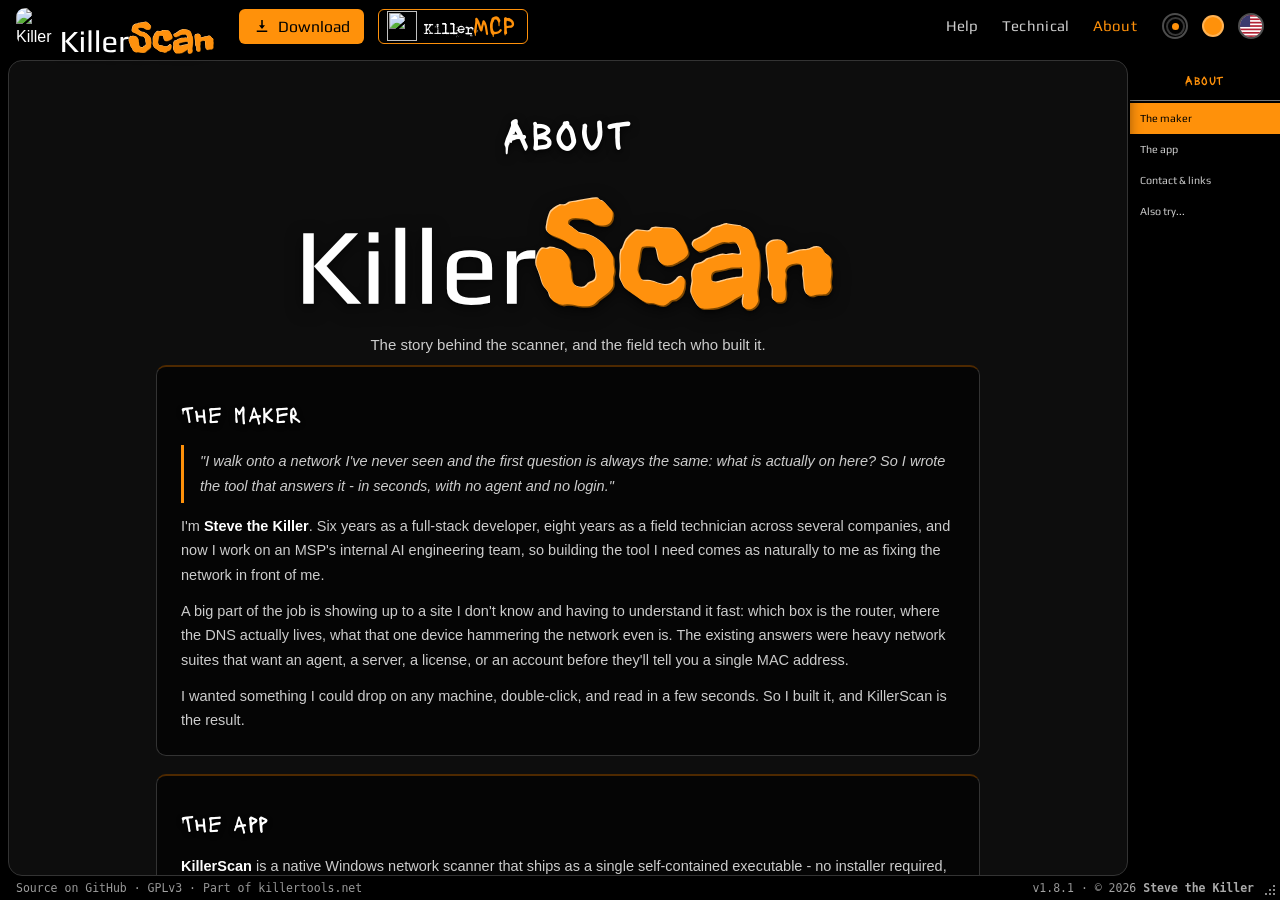
==== scan-landing/about.html @ 67928acd "Add Slovenian app localization and online help" ====
<!DOCTYPE html>
<html lang="en" data-theme="hc">
<head>
<meta charset="utf-8">
<script>/* Apply saved theme + accent before first paint to avoid a reload flash */(function(){try{var d=document.documentElement,t=localStorage.getItem('kscan-theme');if(t){d.setAttribute('data-theme',t);if({dark:1,light:1,hc:1}[t]){var v=localStorage.getItem('kscan-av');if(v){var s=v.split('|');d.style.setProperty('--accent',s[0]);d.style.setProperty('--btn',s[1]);}}}}catch(e){}})();</script>
<link rel="preload" href="brand/KillerSans-Regular.ttf" as="font" type="font/ttf" crossorigin><link rel="preload" href="brand/Punktype.ttf" as="font" type="font/ttf" crossorigin><link rel="preload" href="brand/Lacquer-Regular.ttf" as="font" type="font/ttf" crossorigin>
<meta name="viewport" content="width=device-width, initial-scale=1">
<meta name="darkreader-lock">
<title data-i18n="page_about_title">KillerScan: About</title>
<link rel="canonical" href="https://killerscan.net/about.html">
<meta name="description" data-i18n-content="page_about_description" content="About KillerScan and its maker, Steve the Killer, a field tech who got tired of not knowing what was on the network.">
<link rel="icon" type="image/x-icon" href="brand/ks-icon.ico">
<script defer src="https://koya.thekiller.net/script.js" data-website-id="4589e763-30f4-42b8-a31d-3af4cc9a2882"></script>
<link rel="stylesheet" href="ks.css?v=20260930-sidebar">
<style>
.page-hero { text-align: center; padding: 44px 16px 8px; }
.page-hero .wm-logo { height: clamp(55px, 9.5vw, 91px); width: auto; margin: 0 auto 8px; display: block; filter: drop-shadow(0 4px 8px rgba(0,0,0,0.55)); }
.page-hero p { color: var(--muted); font-size: 15px; margin-top: 4px; }
.content-inner { max-width: 880px; margin: 0 auto; padding: 0 28px 56px; }
.sb-tabs .on { border-bottom: 0; }
.outline { padding: 8px 0; overflow-y: auto; flex: 1; min-height: 0; }
.outline a { display: block; padding: 8px 16px 8px 18px; font-size: 13px; color: var(--text2); border-left: 2px solid transparent; }
.outline a:hover { color: var(--text); background: color-mix(in srgb, var(--accent) 8%, transparent); filter: none; }
.outline a.on { color: var(--accent-text); border-left-color: var(--accent); background: var(--accent); }
@media (max-width: 900px) { .outline { display:flex; flex-direction:row; flex-wrap:wrap; padding:8px; gap:4px; } .outline a { border-left:0; border-radius:5px; padding:6px 10px; } .outline a.on { border-left:0; } }
/* Also try (cross-promo): chrome follows the page theme, wordmark swaps light/dark */
.also-grid { display: grid; grid-template-columns: repeat(auto-fill, minmax(min(300px, 100%), 1fr)); gap: 12px; margin-top: 4px; }
#also h2 { white-space: nowrap; }
.also-card { display: flex; align-items: center; gap: 16px; padding: 10px 12px; border-radius: 10px; transition: background 0.15s; }
.also-card:hover { background: color-mix(in srgb, var(--accent) 10%, transparent); filter: none; }
.also-icon { width: 46px; height: 46px; border-radius: 9px; flex-shrink: 0; }
.also-body { display: flex; flex-direction: column; align-items: flex-start; gap: 7px; min-width: 0; }
.also-wm { height: 36px; width: auto; display: block; max-width: 100%; object-fit: contain; object-position: left center; }
.also-wm.light { display: none; }
html[data-theme="light"] .also-wm.dark { display: none; }
html[data-theme="light"] .also-wm.light { display: block; }
.also-tag { font-size: 12.5px; color: var(--muted); }
</style>
</head>
<body class="compact-sidebar">

<div class="topbar">
<a href="index.html" class="tb-home" title="KillerScan home">
<img class="tb-icon" src="brand/ks-icon.png" alt="KillerScan" width="44" height="44">
<img class="wm-logo tb-wm" src="brand/killerscan-logo-black-orange.svg" alt="KillerScan">
</a>
<a class="tb-dl" href="https://github.com/SteveTheKiller/KillerScan/releases/latest/download/KillerScan.exe"><svg viewBox="0 0 24 24"><path d="M11 4h2v7h3l-4 5-4-5h3V4zM5 18h14v2H5z"/></svg><span data-i18n="nav_dl">Download</span></a>
<a class="tb-mcp-link" href="mcp.html" aria-label="KillerMCP"><img src="mcp.png" alt="" aria-hidden="true"><span class="tb-mcp-wordmark"><span>Killer</span><span class="tb-mcp-accent">MCP</span></span></a>
<span class="tb-spacer"></span>
<nav class="tb-nav">
<a href="help.html" data-i18n="nav_help">Help</a>
<a href="technical.html" data-i18n="nav_tech">Technical</a>
<a href="about.html" class="on" data-i18n="nav_about">About</a>
</nav>
<div class="tgrp" role="group" aria-label="Theme">
<button class="swatch sw-dark"     data-theme="dark"     title="Dark"></button>
<button class="swatch sw-light"    data-theme="light"    title="Light"></button>
<button class="swatch sw-hc"       data-theme="hc"       title="Black"></button>
<button class="swatch sw-blood"    data-theme="blood"    title="Blood"></button>
<button class="swatch sw-greed"    data-theme="greed"    title="Greed"></button>
<button class="swatch sw-cyanotic" data-theme="cyanotic" title="Cyanotic"></button>
<button class="swatch sw-ectoplasm" data-theme="ectoplasm" title="Ectoplasm"></button>
<button class="swatch sw-decay" data-theme="decay" title="Decay"></button>
<button class="swatch sw-malaise" data-theme="malaise" title="Malaise"></button>
<button class="swatch sw-sepulchre" data-theme="sepulchre" title="Sepulchre"></button>
<button class="swatch sw-delirium" data-theme="delirium" title="Delirium"></button>
<button class="swatch sw-mourning" data-theme="mourning" title="Mourning"></button>
</div>
<div class="acc-fly accent-switch" id="accentSwitch">
<button class="acc-toggle" id="accentToggle" aria-haspopup="true" aria-expanded="false" title="Accent color"></button>
<div class="acc-pop" id="accentPop" hidden role="group" aria-label="Accent color">
<span class="acc-pop-label" data-i18n="accent_label">accent:</span>
<button class="acc" data-accent="red"    style="background:#DD504B;color:#DD504B" title="Red"></button>
<button class="acc" data-accent="orange" style="background:#E8962C;color:#E8962C" title="Orange"></button><button class="acc" data-accent="yellow" style="background:#EAD900;color:#EAD900" title="Yellow"></button>
<button class="acc" data-accent="green"  style="background:#1EA54C;color:#1EA54C" title="Green"></button>
<button class="acc" data-accent="teal"   style="background:#1FB8A8;color:#1FB8A8" title="Teal"></button>
<button class="acc" data-accent="blue"   style="background:#50AEE8;color:#50AEE8" title="Blue"></button>
<button class="acc" data-accent="purple" style="background:#B982E3;color:#B982E3" title="Purple"></button><button class="acc" data-accent="magenta" style="background:#FF52C9;color:#FF52C9" title="Magenta"></button>
</div>
</div>
<div class="lang-switch" role="group" aria-label="Language">
<button class="lang-toggle" id="langToggle" aria-haspopup="true" aria-expanded="false" title="Language" aria-label="Language">&#127760;</button>
<div class="lang-menu" id="langMenu" hidden>
<button class="lang-item" data-lang="en">English</button>
<button class="lang-item" data-lang="bn">&#2476;&#2494;&#2434;&#2482;&#2494;</button>
<button class="lang-item" data-lang="cs">&#268;e&#353;tina</button>
<button class="lang-item" data-lang="de">Deutsch</button>
<button class="lang-item" data-lang="es">Español</button>
<button class="lang-item" data-lang="fr">Français</button>
<button class="lang-item" data-lang="ja">&#26085;&#26412;&#35486;</button>
<button class="lang-item" data-lang="kk">&#1178;&#1072;&#1079;&#1072;&#1179;&#1096;&#1072;</button>
<button class="lang-item" data-lang="nb">Norsk bokm&#229;l</button><button class="lang-item" data-lang="pl">Polski</button>
<button class="lang-item" data-lang="hu">Magyar</button>
<button class="lang-item" data-lang="it">Italiano</button>
<button class="lang-item" data-lang="pt">Portugu&#234;s (Brasil)</button><button class="lang-item" data-lang="ru">&#1056;&#1091;&#1089;&#1089;&#1082;&#1080;&#1081;</button>
<button class="lang-item" data-lang="sl">Slovenščina</button><button class="lang-item" data-lang="tr">Türkçe</button>
<button class="lang-item" data-lang="uk">&#1059;&#1082;&#1088;&#1072;&#1111;&#1085;&#1089;&#1100;&#1082;&#1072;</button><button class="lang-item" data-lang="vi">Ti&#7871;ng Vi&#7879;t</button>
<button class="lang-item" data-lang="zh-cn">&#20013;&#25991; (&#31616;&#20307;)</button>
<button class="lang-item" data-lang="zh">&#20013;&#25991; (&#32321;&#39636;)</button>
</div>
</div>
</div>

<div class="shell">
<div class="content">
<div class="content-scroll">
<div class="content-inner">

<section class="page-hero">
<span class="page-title" data-i18n="about_kicker">About</span>
<img class="wm-logo" src="brand/killerscan-logo-black-orange.svg" alt="KillerScan">
<p data-i18n="about_sub">The story behind the scanner, and the field tech who built it.</p>
</section>

<div class="about-card" id="maker">
<h2 data-i18n="maker_h">The maker</h2>
<p class="about-quote" data-i18n="maker_q">"I walk onto a network I've never seen and the first question is always the same: what is actually on here? So I wrote the tool that answers it - in seconds, with no agent and no login."</p>
<p data-i18n="maker_p1">I'm <b>Steve the Killer</b>. Six years as a full-stack developer, eight years as a field technician across several companies, and now I work on an MSP's internal AI engineering team, so building the tool I need comes as naturally to me as fixing the network in front of me.</p>
<p data-i18n="ak_1">A big part of the job is showing up to a site I don't know and having to understand it fast: which box is the router, where the DNS actually lives, what that one device hammering the network even is. The existing answers were heavy network suites that want an agent, a server, a license, or an account before they'll tell you a single MAC address.</p>
<p data-i18n="maker_p2">I wanted something I could drop on any machine, double-click, and read in a few seconds. So I built it, and KillerScan is the result.</p>
</div>

<div class="about-card" id="app">
<h2 data-i18n="app_h">The app</h2>
<p data-i18n="app_p1"><b>KillerScan</b> is a native Windows network scanner that ships as a single self-contained executable - no installer required, no agent to deploy, no account, no subscription. Hand someone the .exe and they can map a subnet.</p>
<p data-i18n="app_p2">It is built for a field tech's reality: it finds devices that ignore ping, identifies vendors from the full IEEE OUI registries, and works out what each device is from a weighted blend of hostname, ports, banners, mDNS and SSDP - all locally, with no telemetry and no ads. It even calls out randomized privacy MACs instead of guessing a maker that isn't real.</p>
<p data-i18n="app_p3">Much of what it does was driven by the devices it ran into in the wild. The <a href="https://github.com/SteveTheKiller/KillerScan/issues" target="_blank" rel="noopener">GitHub issues</a> page stays open to anyone, and your suggestions genuinely shape where it goes next. KillerScan is free software under the <b>GPL-3.0</b> license. For the deep technical details, see the <a href="technical.html">Technical</a> page.</p>
</div>

<div class="about-card" id="contact">
<h2 data-i18n="contact_h">Contact &amp; links</h2>
<p data-i18n="contact_p">Find me, file a bug, or just say hi:</p>
<div class="contact-grid">
<a href="https://thekiller.net" target="_blank" rel="noopener"><svg viewBox="0 0 24 24"><path d="M12 2a10 10 0 100 20 10 10 0 000-20zm6.9 8h-3a16 16 0 00-1-4.2A8 8 0 0118.9 10zM12 4c.8 0 2 1.7 2.5 4.5h-5C10 5.7 11.2 4 12 4zM4.6 14a8 8 0 010-4h3.2a18 18 0 000 4H4.6zm.5 2h3a16 16 0 001 4.2A8 8 0 015.1 16zM7.8 10H4.6a8 8 0 013.2-4.2 16 16 0 00-1 4.2zM12 20c-.8 0-2-1.7-2.5-4.5h5C14 18.3 12.8 20 12 20zm.5-6.5h-1A16 16 0 0110 12c0-.7 .2-1.4 .5-2h3c.3 .6 .5 1.3 .5 2a16 16 0 01-1.5 1.5zm3.7 2.7a16 16 0 001-4.2h3.2a8 8 0 01-4.2 4.2z"/></svg><span>Steve the Killer<span class="sub">thekiller.net</span></span></a>
<a href="https://killertools.net" target="_blank" rel="noopener"><svg viewBox="0 0 24 24"><path d="M3 3h8v8H3V3zm10 0h8v8h-8V3zM3 13h8v8H3v-8zm10 0h8v8h-8v-8z"/></svg><span>KillerTools<span class="sub">killertools<wbr>.net</span></span></a>
<a href="https://github.com/SteveTheKiller/KillerScan" target="_blank" rel="noopener"><svg viewBox="0 0 24 24"><path d="M12 .5C5.37.5 0 5.87 0 12.5c0 5.29 3.44 9.77 8.2 11.36.6.11.82-.26.82-.58v-2.04c-3.34.72-4.04-1.61-4.04-1.61-.55-1.38-1.34-1.75-1.34-1.75-1.09-.74.08-.73.08-.73 1.2.08 1.84 1.24 1.84 1.24 1.07 1.84 2.81 1.31 3.5 1 .11-.78.42-1.31.76-1.61-2.67-.3-5.47-1.33-5.47-5.93 0-1.31.47-2.38 1.24-3.22-.13-.3-.54-1.52.11-3.17 0 0 1.01-.32 3.3 1.23A11.5 11.5 0 0112 6.8c1.02 0 2.05.14 3 .4 2.29-1.55 3.3-1.23 3.3-1.23.65 1.65.24 2.87.12 3.17.77.84 1.23 1.91 1.23 3.22 0 4.61-2.8 5.63-5.48 5.92.43.37.81 1.1.81 2.22v3.29c0 .32.22.7.82.58A12 12 0 0024 12.5C24 5.87 18.63.5 12 .5z"/></svg><span><span data-i18n="footer_src">Source on GitHub</span><span class="sub">github.com/<wbr>SteveTheKiller</span></span></a>
<a href="https://github.com/SteveTheKiller/KillerScan/issues" target="_blank" rel="noopener"><svg viewBox="0 0 24 24"><path d="M20 8h-2.8a5 5 0 00-1.2-1.6l1.3-1.3-1.4-1.4-1.6 1.6a5 5 0 00-4.6 0L8.1 3.7 6.7 5.1 8 6.4A5 5 0 006.8 8H4v2h2.1a5 5 0 000 1H4v2h2.1a5 5 0 00.5 1.6L5 17.3l1.4 1.4 1.6-1.6a5 5 0 008 0l1.6 1.6 1.4-1.4-1.6-1.7a5 5 0 00.5-1.6H20v-2h-2.1a5 5 0 000-1H20V8zm-7 8h-2v-5h2v5z"/></svg><span><span data-i18n="ui_report_issue">Report an issue</span><span class="sub">github issues</span></span></a>
<a href="https://reddit.com/u/smilaise" target="_blank" rel="noopener"><svg viewBox="0 0 24 24"><path d="M4 4h16a2 2 0 012 2v9a2 2 0 01-2 2H9l-5 4V6a2 2 0 012-2zm3 6h10V8H7v2zm0 4h7v-2H7v2z"/></svg><span>Reddit<span class="sub">u/smilaise</span></span></a>
<a href="https://facebook.com/StevetheKiller" target="_blank" rel="noopener"><svg viewBox="0 0 24 24"><path d="M13 22v-8h2.7l.4-3H13V9c0-.9.3-1.5 1.6-1.5H16V4.9A22 22 0 0013.7 4.8C11.4 4.8 10 6.2 10 8.7V11H7.4v3H10v8h3z"/></svg><span>Facebook<span class="sub">StevetheKiller</span></span></a>
<a href="mailto:steve@thekiller.net" target="_blank" rel="noopener"><svg viewBox="0 0 24 24"><path d="M4 4h16a2 2 0 012 2v12a2 2 0 01-2 2H4a2 2 0 01-2-2V6a2 2 0 012-2zm0 2v.4l8 5 8-5V6H4zm16 2.8l-8 5-8-5V18h16V8.8z"/></svg><span><span data-i18n="ui_email">Email</span><span class="sub">steve<wbr>@thekiller.net</span></span></a>
<a href="https://buymeacoffee.com/StevetheKiller" target="_blank" rel="noopener"><svg viewBox="0 0 24 24"><path d="M20 3H4v10a4 4 0 0 0 4 4h6a4 4 0 0 0 4-4v-3h2a2 2 0 0 0 2-2V5a2 2 0 0 0-2-2zm0 5h-2V5h2v3zM4 19h12v2H4z"/></svg><span><span data-i18n="ui_coffee">Buy me a coffee</span><span class="sub">buymeacoffee<wbr>.com</span></span></a>
<a href="https://t.me/KillerSupDev" target="_blank" rel="noopener"><svg viewBox="0 0 24 24"><path d="M9.78 18.65l.28-4.23 7.68-6.92c.34-.31-.07-.46-.52-.19L7.74 13.3 3.64 12c-.88-.25-.89-.86.2-1.3l15.97-6.16c.73-.33 1.43.18 1.15 1.3l-2.72 12.81c-.19.91-.74 1.13-1.5.71L12.6 16.3l-1.99 1.93c-.23.23-.42.42-.83.42z"/></svg><span>Telegram<span class="sub">@KillerSupDev</span></span></a>
</div>
</div>

<div class="about-card" id="also">
<h2 data-i18n="ak_2">Also try...</h2>
<div class="also-grid">
<a class="also-card" href="https://killerpdf.net" target="_blank" rel="noopener">
<img class="also-icon" src="brand/kp-icon.png" alt="KillerPDF" width="46" height="46">
<span class="also-body">
<img class="also-wm dark" src="brand/killerpdf-logo-brand-dark.svg" alt="KillerPDF">
<img class="also-wm light" src="brand/killerpdf-logo-brand-light.svg" alt="KillerPDF">
<span class="also-tag" data-i18n="ak_3">Open-source PDF editor for Windows</span>
</span>
</a>
<a class="also-card" href="https://killershell.net" target="_blank" rel="noopener">
<img class="also-icon" src="brand/ksh-icon.png" alt="KillerShell" width="46" height="46">
<span class="also-body">
<img class="also-wm dark" src="brand/killershell-logo-brand-dark.svg" alt="KillerShell">
<img class="also-wm light" src="brand/killershell-logo-brand-light.svg" alt="KillerShell">
<span class="also-tag" data-i18n="ak_kf">Open-source Windows shell for power users</span>
</span>
</a>
<a class="also-card" href="https://killernotes.net" target="_blank" rel="noopener">
<img class="also-icon" src="brand/kn-icon.png" alt="KillerNotes" width="46" height="46">
<span class="also-body">
<img class="also-wm dark" src="brand/killernotes-logo-brand-dark.svg" alt="KillerNotes">
<img class="also-wm light" src="brand/killernotes-logo-brand-light.svg" alt="KillerNotes">
<span class="also-tag" data-i18n="ak_kn">Open-source encrypted notepad for Windows</span>
</span>
</a>
<a class="also-card" href="https://killendar.net" target="_blank" rel="noopener">
<img class="also-icon" src="brand/kd-icon.png" alt="Killendar" width="46" height="46">
<span class="also-body">
<img class="also-wm dark" src="brand/killendar-logo-brand-dark.svg" alt="Killendar">
<img class="also-wm light" src="brand/killendar-logo-brand-light.svg" alt="Killendar">
<span class="also-tag" data-i18n="ak_kd">Open-source encrypted calendar for Windows</span>
</span>
</a>
</div>
</div>

</div>
</div>
</div>
<aside class="sidebar">
<div class="sb-tabs"><span class="on" data-i18n="nav_about">About</span></div>
<nav class="outline">
<a href="#maker" class="on" data-i18n="maker_h">The maker</a>
<a href="#app" data-i18n="app_h">The app</a>
<a href="#contact" data-i18n="contact_h">Contact &amp; links</a>
<a href="#also" data-i18n="ak_2">Also try...</a>
</nav>
</aside>
</div>
<footer class="statusbar">
<span class="left"><a href="https://github.com/SteveTheKiller/KillerScan" target="_blank" rel="noopener" data-i18n="footer_src">Source on GitHub</a> &middot; GPLv3 &middot; <span data-i18n="ui_part_of">Part of</span> <a href="https://killertools.net" target="_blank" rel="noopener">killertools.net</a></span>
<span class="right"><span id="verEgg" title="click me">v1.8.1</span> &middot; &copy; 2026 <b><a href="https://thekiller.net" target="_blank" rel="noopener">Steve the Killer</a></b></span>
</footer>
<div class="egg-toast" id="eggToast"></div>
<script src="ks-i18n.js?v=23"></script>
<script src="ks.js?v=20260926-theme-sync-sl"></script>
<script>
(function(){
  var links=[].slice.call(document.querySelectorAll('.outline a'));
  var secs=links.map(function(a){return document.querySelector(a.getAttribute('href'));}).filter(Boolean);
  var sc=document.querySelector('.content-scroll');
  function onScroll(){ var y=(sc?sc.scrollTop:window.scrollY)+100, cur=secs[0]; secs.forEach(function(s){ if(s&&s.offsetTop<=y) cur=s; });
    links.forEach(function(a){ a.classList.toggle('on', cur && a.getAttribute('href')==='#'+cur.id); }); }
  (sc||window).addEventListener('scroll',onScroll,{passive:true}); onScroll();
})();
</script>
</body>
</html>
---- scan-landing/ks.css ----
/* KillerScan site - shared chrome (used by index.html, about.html, technical.html) */
*, *::before, *::after { margin: 0; padding: 0; box-sizing: border-box; }

/* ---- Theme palettes (match the KillerScan app) ---- */
html[data-theme="dark"]     { --bg:#333333; --surface:#2b2b2b; --panel:#3a3a3a; --sidebar:#1c1c1c; --canvas:#3a3a3a; --border:#2e2e2e; --pane-border:#2e2e2e; --dragline:#363636; --tab-edge:var(--sel,var(--btn)); --accent:#e8962c; --accent-text:#1e1f22; --text:#ededed; --text2:#bcbcbc; --muted:#a2a2a2; --footer-text:#b4b4b4; --danger:#ef4444; --grain:0.26; --btn:var(--accent); --btn-text:#1e1f22; --logo-pdf:var(--accent); --chrome:#222222; --modal:#1e1e1e; --fade:rgba(0,0,0,0.55); }
html[data-theme="light"]    { --bg:#b8b8b8; --surface:#e8e8e8; --panel:#f3f3f3; --sidebar:#dcdcdc; --canvas:#b8b8b8; --border:#c0c0c0; --pane-border:#a8a8a8; --dragline:#a0a0a0; --tab-edge:var(--sel,var(--btn)); --accent:#18843d; --accent-text:#ffffff; --text:#1a1a1a; --text2:#555555; --muted:#666666; --footer-text:#555555; --danger:#dc2626; --grain:0.28; --btn:var(--accent); --btn-text:#ffffff; --logo-pdf:var(--accent); --chrome:#dcdcdc; --modal:#ffffff; --fade:rgba(0,0,0,0.22); }
html[data-theme="hc"]       { --bg:#0d0d0d; --surface:#0a0a0a; --panel:#141414; --sidebar:#000000; --canvas:#0d0d0d; --border:#787878; --pane-border:#333333; --dragline:#373737; --tab-edge:var(--sel,var(--btn)); --accent:#ff910a; --accent-text:#000000; --text:#ffffff; --text2:#cccccc; --muted:#cccccc; --footer-text:#aaaaaa; --danger:#ff4444; --grain:0.08; --btn:var(--accent); --btn-text:#000000; --logo-pdf:var(--accent); --chrome:#000000; --modal:#000000; --fade:rgba(0,0,0,0.75); }
html[data-theme="blood"]    { --bg:#4a1f20; --surface:#321416; --panel:#321416; --sidebar:#1e0a0b; --canvas:#4a1f20; --border:#361619; --pane-border:#3a1a1d; --dragline:#3e1e21; --tab-edge:rgba(255,255,255,0.27); --accent:#ffffff; --accent-text:#450002; --text:#fffde8; --text2:#b09e9c; --muted:#f8c99e; --footer-text:#b09e9c; --danger:#ff6666; --grain:0.32; --btn:#1ea54c; --btn-text:#ffffff; --logo-pdf:#1ea54c; --chrome:#240c0d; --modal:#1e0a0b; --fade:rgba(0,0,0,0.6); }
html[data-theme="greed"]    { --bg:#0a5234; --surface:#003824; --panel:#003824; --sidebar:#001e13; --canvas:#0a5234; --border:#07371f; --pane-border:#07371f; --dragline:#0b3b23; --tab-edge:rgba(255,255,255,0.27); --accent:#ffffff; --accent-text:#002819; --text:#fffde8; --text2:#a6a99a; --muted:#e0d49a; --footer-text:#a6a99a; --danger:#ff6666; --grain:0.26; --btn:#e6b800; --btn-text:#1a1a1a; --logo-pdf:#1ea54c; --chrome:#002115; --modal:#001e13; --fade:rgba(0,0,0,0.6); }
html[data-theme="cyanotic"] { --bg:#0a4a6e; --surface:#002e48; --panel:#002e48; --sidebar:#001a28; --canvas:#0a4a6e; --border:#093250; --pane-border:#093250; --dragline:#0d3654; --tab-edge:rgba(255,255,255,0.27); --accent:#ffffff; --accent-text:#001e2e; --text:#fffde8; --text2:#9ba3ac; --muted:#e0d49a; --footer-text:#9ba3ac; --danger:#ff6666; --grain:0.26; --btn:#1ea54c; --btn-text:#ffffff; --logo-pdf:#1ea54c; --chrome:#001a28; --modal:#001624; --fade:rgba(0,0,0,0.6); }
html[data-theme="ectoplasm"] { --bg:#5e1764; --surface:#314548; --panel:#293c3f; --sidebar:#314548; --canvas:#293c3f; --border:#109fa3; --pane-border:#096366; --dragline:#096366; --tab-edge:#bd00c6; --accent:#ead900; --accent-text:#1e1f22; --text:#f4f4f0; --text2:#d7d7cf; --muted:#b4b6b1; --footer-text:#b4b6b1; --danger:#ff5a67; --grain:0.28; --btn:#ead900; --btn-text:#1e1f22; --logo-pdf:#e8962c; --chrome:#314548; --modal:#293c3f; --fade:rgba(0,0,0,0.58); }
html[data-theme="decay"]    { --bg:#3b3f46; --surface:#514e48; --panel:#403f3b; --sidebar:#514e48; --canvas:#403f3b; --border:#6b705c; --pane-border:#5c554c; --dragline:#5c554c; --tab-edge:#8a8a78; --accent:#b8aa7c; --accent-text:#202321; --text:#f2f4f3; --text2:#d8cfb5; --muted:#b5ad9e; --footer-text:#b5ad9e; --danger:#d86b68; --grain:0.3; --btn:#b8aa7c; --btn-text:#202321; --logo-pdf:#e8962c; --chrome:#514e48; --modal:#403f3b; --fade:rgba(0,0,0,0.58); }
html[data-theme="malaise"]  { --bg:#563343; --surface:#3f4947; --panel:#303638; --sidebar:#3f4947; --canvas:#303638; --border:#4a5154; --pane-border:#394742; --dragline:#394742; --tab-edge:#a0ffe6; --accent:#ff6f91; --accent-text:#292c31; --text:#f2f4f3; --text2:#d8cfb5; --muted:#b6ad9e; --footer-text:#b6ad9e; --danger:#ff5b67; --grain:0.3; --btn:#ff6f91; --btn-text:#292c31; --logo-pdf:#e8962c; --chrome:#3f4947; --modal:#343b3d; --fade:rgba(0,0,0,0.58); }
html[data-theme="sepulchre"] { --bg:#25282b; --surface:#454039; --panel:#3a352f; --sidebar:#454039; --canvas:#3a352f; --border:#835a30; --pane-border:#4d3d2b; --dragline:#4d3d2b; --tab-edge:#292d2f; --accent:#4faaa8; --accent-text:#1e2424; --text:#f4f4f0; --text2:#d7d7cf; --muted:#b4b6b1; --footer-text:#b4b6b1; --danger:#dc6666; --grain:0.32; --btn:#4faaa8; --btn-text:#1e2424; --logo-pdf:#e8962c; --chrome:#454039; --modal:#3a352f; --fade:rgba(0,0,0,0.62); }
html[data-theme="delirium"] { --bg:#641d25; --surface:#3e3c50; --panel:#343344; --sidebar:#3e3c50; --canvas:#343344; --border:#8e101c; --pane-border:#5c527d; --dragline:#5c527d; --tab-edge:#cf1020; --accent:#dd8500; --accent-text:#1e1f22; --text:#f4f4f0; --text2:#d7d7cf; --muted:#b4b6b1; --footer-text:#b4b6b1; --danger:#ff5360; --grain:0.32; --btn:#dd8500; --btn-text:#1e1f22; --logo-pdf:#e8962c; --chrome:#3e3c50; --modal:#343344; --fade:rgba(0,0,0,0.62); }
html[data-theme="mourning"] { --bg:#3b3642; --surface:#34373e; --panel:#554c5d; --sidebar:#34373e; --canvas:#554c5d; --border:#756b79; --pane-border:#756b79; --dragline:#756b79; --tab-edge:#a0ffe6; --accent:#ff6f91; --accent-text:#292c31; --text:#f4f4f0; --text2:#d7d7cf; --muted:#b4b6b1; --footer-text:#b4b6b1; --danger:#ff5360; --grain:0.34; --btn:#ff6f91; --btn-text:#292c31; --logo-pdf:#e8962c; --chrome:#34373e; --modal:#554c5d; --fade:rgba(0,0,0,0.62); }
/* The app paints its signature palette on the outer window and keeps the reading pane solid. */
html[data-theme="ectoplasm"] { --bg:#293c3f; --sidebar:linear-gradient(90deg,#5e1764 0%,#25232b 100%); }
html[data-theme="decay"] { --bg:#403f3b; --sidebar:linear-gradient(90deg,#3b3f46 0%,#50564b 100%); }
html[data-theme="malaise"] { --bg:#343b3d; --sidebar:linear-gradient(90deg,#563343 0%,#365b58 100%); }
html[data-theme="sepulchre"] { --bg:#3a352f; --sidebar:linear-gradient(90deg,#25282b 0%,#2c5458 100%); }
html[data-theme="delirium"] { --bg:#343344; --sidebar:linear-gradient(90deg,#641d25 0%,#2f2853 100%); }
html[data-theme="mourning"] { --bg:#554c5d; --sidebar:#3b3642; }
/* Card surfaces mirror the app context-menu background in every web theme. */
html[data-theme="dark"] { --modal:#2b2b2b; }
html[data-theme="light"] { --modal:#ffffff; }
html[data-theme="hc"] { --panel:#000000; --modal:#050505; }
html[data-theme="blood"] { --modal:#1e0a0b; }
html[data-theme="greed"] { --modal:#001e13; }
html[data-theme="cyanotic"] { --modal:#001624; }
html[data-theme="ectoplasm"] { --modal:#383838; }
html[data-theme="decay"] { --modal:#3b3f46; }
html[data-theme="malaise"] { --modal:#262b2d; }
html[data-theme="sepulchre"] { --modal:#242729; }
html[data-theme="delirium"] { --modal:#24212b; }
html[data-theme="mourning"] { --modal:#4f413f; }
:root { --accent-dim: color-mix(in srgb, var(--accent) 16%, transparent); }
+/* Inactive tab/card edges are muted active colors; hover rules brighten to --accent. */
html[data-theme="ectoplasm"] { --tab-edge:rgba(234,217,0,.42); }
html[data-theme="sepulchre"] { --tab-edge:rgba(79,170,168,.42); }
html[data-theme="mourning"] { --tab-edge:rgba(255,111,145,.42); }
/* Delirium downloads rest orange and turn yellow when focused/hovered. */
html[data-theme="delirium"] .tb-dl:hover,
html[data-theme="delirium"] body .download-btn:hover { background:#ffad2f; color:#1e1f22; filter:none; }
html[data-theme="malaise"] .tb-dl:hover,
html[data-theme="malaise"] body .download-btn:hover { background:#ff9fba; color:#292c31; filter:none; }

html { --scroll-thumb: var(--accent); --scroll-thumb-hover: color-mix(in srgb, var(--accent) 82%, var(--text)); background: var(--bg); height: 100%; }
body { font-family: -apple-system, BlinkMacSystemFont, 'Segoe UI', Roboto, sans-serif; background: var(--bg); color: var(--text); line-height: 1.6; height: 100%; overflow: hidden; display: flex; flex-direction: column; position: relative; isolation: isolate; transition: background-color 0.2s, color 0.2s; }
/* Grain: chrome bars carry their own (fixed); the document-pane grain lives on .content so it scrolls with the content. grain.png is a sparse transparent speckle (matches the app's generated texture) so it composites normally - no blend mode, no lightening. */
body > * { position: relative; z-index: 1; }
a { color: var(--accent); text-decoration: none; }
a:hover { filter: brightness(1.15); }

/* ---- Wordmark (rendered as text in the family header faces: Killer in --text, Scan in --accent) ---- */
/* Family faces, licenses in brand/. Text wordmarks pair Punktype (KtPunk, commercial license)
   for "Killer" with Lacquer (KtAccent, OFL) for the app name, as the apps do. Headings, navigation
   and labels use Killer Sans (KtKiller, OFL). Killer Sans draws small for its em, so size-adjust
   brings its line widths back to what the old typewriter face set; KtPunk is scaled so its "K"
   matches a KtKiller capital. */
@font-face {
  font-family: 'KtKiller';
  src: url('brand/KillerSans-Regular.ttf') format('truetype');
  font-weight: normal; font-style: normal; font-display: block;
  size-adjust: 110%;
}
@font-face {
  font-family: 'KtPunk';
  src: url('brand/Punktype.ttf') format('truetype');
  font-weight: normal; font-style: normal; font-display: block;
  size-adjust: 78.2%;
}
@font-face {
  font-family: 'KtAccent';
  src: url('brand/Lacquer-Regular.ttf') format('truetype');
  font-weight: normal; font-style: normal; font-display: block;
}
/* Header font roles. Lacquer is the primary heading face (page titles) and Killer Sans the
   secondary one (card and section headings, navigation); swap a role between the two to try it. In a text wordmark "Killer" is var(--kt-font-wordmark) and the
   app name is 1.28em of var(--kt-font-accent): capitals 1.55x "Killer", no gap, no lift. */
:root {
  --kt-font-killer: 'KtKiller', 'Courier New', monospace;
  --kt-font-wordmark: 'KtPunk', 'KtKiller', 'Courier New', monospace;
  --kt-font-accent: 'KtAccent', 'KtKiller', 'Courier New', monospace;
  --kt-font-page-title: var(--kt-font-accent);   /* page kickers and big page headings */
  --kt-font-card-title: var(--kt-font-accent);   /* card and section headings */
  --kt-font-section: var(--kt-font-accent);      /* small accent subheadings and labels */
  --kt-font-ui: var(--kt-font-killer);           /* top bar navigation and the KillerMCP link */
}
.wm-logo { display: inline-block; width: auto; white-space: nowrap; line-height: 1; font-family: var(--kt-font-wordmark); font-weight: normal; letter-spacing: 1px;
  text-shadow: 0 3px 8px rgba(0,0,0,0.55), 0 1px 2px rgba(0,0,0,0.5); }
.wm-logo .wmk { color: var(--text); }
.wm-logo .wms { color: var(--accent); font-size: 1.3em; font-weight: bold;
  /* bevel: light top-left rim + dark bottom-right rim, over the shared drop shadow */
  text-shadow: -1px -1px 0 rgba(255,255,255,0.5), 1px 1px 0 rgba(0,0,0,0.4), 2px 2px 0 rgba(0,0,0,0.22), 0 3px 8px rgba(0,0,0,0.55), 0 1px 2px rgba(0,0,0,0.5); }
html[data-theme="light"] .wm-logo { text-shadow: none; }
html[data-theme="light"] .wm-logo .wms { text-shadow: -1px -1px 0 rgba(255,255,255,0.6), 1px 1px 0 rgba(0,0,0,0.28); }
/* Blood / Greed / Cyanotic use a white accent; keep the brand orange on the "Scan" wordmark */
html[data-theme="blood"] .wm-logo .wms,
html[data-theme="greed"] .wm-logo .wms,
html[data-theme="cyanotic"] .wm-logo .wms { color: #e8962c; }

/* ---- Page title kicker (sits above the wordmark on sub-pages), page-title face ---- */
.page-title { display: block; text-align: center; font-family: var(--kt-font-page-title); font-size: clamp(30px, 5.2vw, 48px); letter-spacing: 1px; color: var(--text); margin: 0 auto 2px; line-height: 1.1;
  /* white version (dark / colored themes): heavy drop shadow */
  text-shadow: 0 3px 8px rgba(0,0,0,0.7), 0 1px 2px rgba(0,0,0,0.6); }
/* black version (light theme): no heavy shadow */
html[data-theme="light"] .page-title { text-shadow: none; }

/* ---- Top bar (single app-style chrome bar) ---- */
.topbar { position: relative; flex: 0 0 auto; z-index: 100; display: flex; align-items: center; gap: 14px; flex-wrap: nowrap; padding: 8px 16px 0; background: var(--sidebar); }
.topbar::before { content: ""; position: absolute; inset: 0; pointer-events: none; background: url('grain.png?v=2') repeat fixed; background-size: 256px 256px; opacity: 1; }
.topbar > * { position: relative; z-index: 1; }
.tb-home { display: inline-flex; align-items: center; gap: 9px; color: var(--text); }
.tb-home:hover { filter: none; }
.tb-icon { width: 36px; height: 36px; border-radius: 9px; display: block; filter: drop-shadow(0 2px 5px rgba(0,0,0,0.55)); }
.tb-wm { height: 26px; transform: translateY(4px); filter: drop-shadow(0 2px 4px rgba(0,0,0,0.5)); }
.tb-sub { font-size: 12px; color: var(--muted); font-family: Consolas, monospace; }
.tb-spacer { flex: 1; }
.help-link { color: var(--accent); font-size: 13px; font-weight: 600; border: 1px solid color-mix(in srgb, var(--accent) 45%, transparent); border-radius: 6px; padding: 4px 12px; }
.help-link:hover { background: var(--btn); color: var(--btn-text); }
.tgrp { display: inline-flex; align-items: center; gap: 7px; }
.theme-toggle { display: none; width: 27px; height: 27px; align-items: center; justify-content: center; border: 1px solid var(--border); border-radius: 7px; background: var(--modal); padding: 0; cursor: pointer; }
.theme-toggle:hover, .theme-toggle[aria-expanded="true"] { border-color: var(--accent); box-shadow: 0 0 0 1px var(--accent); }
.theme-toggle .swatch { pointer-events: none; }
.tlabel { font-size: 11px; color: var(--muted); font-family: Consolas, monospace; }
.swatch { width: 19px; height: 19px; border-radius: 50%; cursor: pointer; border: 2px solid rgba(255,255,255,0.22); padding: 0; position: relative; transition: transform 0.12s, border-color 0.12s; }
.swatch:hover { transform: scale(1.15); }
.swatch[aria-pressed="true"] { border-color: var(--accent); box-shadow: 0 0 0 2px var(--accent); }
.swatch::after { content: ""; position: absolute; inset: 4px; border-radius: 50%; background: var(--sw-accent); }
.sw-dark { background:#2b2b2b; --sw-accent:#1ea54c; } .sw-light { background:#e8e8e8; --sw-accent:#18843d; }
.sw-hc { background:#000; --sw-accent:#00ff66; } .sw-blood { background:#73000e; --sw-accent:#f8c99e; }
.sw-greed { background:#004d32; --sw-accent:#e0d49a; } .sw-cyanotic { background:#003450; --sw-accent:#e0d49a; }
.sw-ectoplasm { background:#5e1764; --sw-accent:#ead900; }
.sw-decay { background:#403f3b; --sw-accent:#b8aa7c; }
.sw-malaise { background:#563343; --sw-accent:#ff6f91; }
.sw-sepulchre { background:#3a352f; --sw-accent:#4faaa8; }
.sw-delirium { background:#641d25; --sw-accent:#dd8500; }
.sw-mourning { background:#554c5d; --sw-accent:#ff6f91; }
.acc { width: 17px; height: 17px; border-radius: 50%; cursor: pointer; border: 2px solid rgba(255,255,255,0.25); padding: 0; transition: transform 0.12s; }
html[data-theme="light"] .acc[data-accent="yellow"] { background: #EAD900 !important; color: #EAD900 !important; filter: drop-shadow(0 1px 2px rgba(0,0,0,0.55)); }
.acc:hover { transform: scale(1.18); }
.acc[aria-pressed="true"] { border-color: #fff; box-shadow: 0 0 0 2px currentColor; }
.accent-switch[hidden] { display: inline-flex; visibility: hidden; }
.topbar .accent-switch { order: 1; }
.topbar .tgrp { order: 2; }
.topbar .lang-switch { order: 3; }
.tb-right { margin-left: auto; display: inline-flex; align-items: center; gap: 14px; }
.icon-link { color: var(--muted); display: inline-flex; }
.icon-link:hover { color: var(--accent); }
.icon-link svg { width: 19px; height: 19px; fill: currentColor; display: block; }
.lang-switch { position: relative; display: inline-flex; align-items: center; }
.lang-toggle { width: 26px; height: 26px; border-radius: 50%; overflow: hidden; border: 2px solid rgba(255,255,255,0.3); background: none; padding: 0; cursor: pointer; line-height: 0; }
.lang-toggle svg { width: 100%; height: 100%; display: block; }
.lang-toggle:hover { border-color: var(--accent); }
.lang-menu { position: absolute; top: 140%; right: 0; min-width: 168px; background: var(--modal); border: 1px solid var(--border); border-radius: 8px; padding: 5px; box-shadow: 0 12px 28px rgba(0,0,0,0.5); z-index: 110; }
.lang-menu::before { content: ""; position: absolute; inset: 0; pointer-events: none; background: url('grain.png?v=2') repeat; background-size: 256px 256px; opacity: 1; border-radius: inherit; }
.lang-menu > * { position: relative; z-index: 1; }
.lang-menu[hidden] { display: none; }
.lang-item { display: block; width: 100%; text-align: left; background: none; border: 0; color: var(--text); font: inherit; font-size: 13px; padding: 7px 12px; border-radius: 6px; cursor: pointer; white-space: nowrap; }
.lang-item:hover { background: var(--accent-dim); }
.lang-item[aria-pressed="true"] { color: var(--accent); font-weight: 600; }

/* ---- App body: content + right-hand sidebar ---- */
/* Chrome-toned shell: the gutter around the rounded content pane reads as grained chrome, like the app windows and killertools.net */
.shell { display: grid; grid-template-columns: 1fr 300px; flex: 1 1 auto; min-height: 0; overflow: visible; position: relative; z-index: 2; background: var(--sidebar); }
@media (min-width: 901px) {
  body.compact-sidebar .shell { grid-template-columns: minmax(0, 1fr) 150px; }
  body.compact-sidebar.sidebar-first .shell { grid-template-columns: 150px minmax(0, 1fr); }
}
@media (min-width: 1101px) {
  body.compact-sidebar.sidebar-first .sidebar,
  body.compact-sidebar.mcp-page .sidebar { grid-column: 1; grid-row: 1; }
  body.compact-sidebar.sidebar-first .content,
  body.compact-sidebar.mcp-page .content { grid-column: 2; grid-row: 1; }
  body.compact-sidebar.mcp-page .shell { grid-template-columns: 150px minmax(0, 1fr); }
}
body.compact-sidebar .outline { padding: 2px 0; }
body.compact-sidebar .outline a { padding: 5px 6px 5px 8px; overflow-wrap: anywhere; }
body.compact-sidebar .outline a.sub { padding-left: 14px; }
body.compact-sidebar .outline a:hover { color: var(--text); background: color-mix(in srgb, var(--accent) 10%, transparent); filter: none; }
@media (max-width: 1100px) { body.compact-sidebar.mcp-page .shell { grid-template-columns: minmax(0, 1fr); } }
@media (min-width: 1101px) { .shell:has(.mcp-page-grid) { grid-template-columns: minmax(0, 1fr) 150px; } }
.shell:has(.mcp-page-grid) .outline { padding: 2px 0; }
.shell:has(.mcp-page-grid) .outline a { padding: 5px 6px 5px 8px; overflow-wrap: anywhere; }
.mcp-limit-list { display: grid; gap: 6px; margin: 8px 0; padding-left: 22px; color: var(--muted); font-size: 13.5px; line-height: 1.5; }
.mcp-limit-list li::marker { color: var(--accent); }
.shell:has(.mcp-page-grid) .outline a:hover { color: var(--text); background: color-mix(in srgb, var(--accent) 10%, transparent); filter: none; }
.shell::before { content: ""; position: absolute; inset: 0; pointer-events: none; background: url('grain.png?v=2') repeat fixed; background-size: 256px 256px; opacity: 1; }
@keyframes pageFadeIn { from { opacity: 0; } to { opacity: 1; } }
/* Inset rounded pane (killertools.net MenuLayout treatment): 8px chrome gutter on the window edges, 2px hugging the sidebar, none above the statusbar.
   The pane carries its own frame line + outward shadow (z 6: above the sidebar and the statusbar chrome, below the statusbar text at z 7),
   and clips the inner scroller so the scrollbar lives INSIDE the rounded pane. */
.content { min-width: 0; min-height: 0; overflow: hidden; position: relative; z-index: 6; margin: 8px 2px 0 8px; border: 1px solid var(--pane-border); border-radius: 14px; box-shadow: 0 6px 14px 0 rgba(0,0,0,0.5); background-color: var(--bg); background-image: url('grain.png?v=2'); background-repeat: repeat; background-size: 256px 256px; background-attachment: fixed; animation: pageFadeIn .28s ease both; }
.content-scroll { height: 100%; overflow-y: auto; scroll-behavior: smooth; }

/* ---- Sidebar (the app's docked pane) ---- */
.sidebar { position: relative; height: calc(100% - 8px); margin-top: 8px; min-height: 0; background: var(--sidebar); display: flex; flex-direction: column; z-index: 5; }
.sidebar::before { content: ""; position: absolute; inset: 0; pointer-events: none; background: url('grain.png?v=2') repeat fixed; background-size: 256px 256px; opacity: 1; }
.sidebar { background: transparent; }
.sidebar::before { background: none; }
.sb-thumbs { flex: 1 1 auto; min-height: 0; overflow-y: auto; display: flex; flex-direction: column; gap: 10px; padding: 14px 14px 12px; }
/* Bottom fade while the strip overflows and isn't scrolled to the last shot (toggled in JS),
   matching the app sidebar: the mask reveals the grainy sidebar behind, so grain stays intact. */
.sb-thumbs.faded { -webkit-mask-image: linear-gradient(to bottom, #000 calc(100% - 36px), transparent); mask-image: linear-gradient(to bottom, #000 calc(100% - 36px), transparent); }
.sb-empty { margin: auto; text-align: center; color: var(--muted); font-family: var(--kt-font-section); font-size: 14px; letter-spacing: .5px; line-height: 1.5; padding: 20px; }
.sb-thumb { display: block; width: 100%; padding: 0; border: 1px solid var(--border); border-radius: 6px; overflow: hidden; background: var(--panel); cursor: zoom-in; box-shadow: 0 2px 6px rgba(0,0,0,0.45); transition: border-color .15s ease, transform .15s ease; }
.sb-thumb:hover { border-color: var(--accent); transform: translateY(-1px); }
.sb-thumb img { display: block; width: 100%; height: auto; }
/* :not(.sb-fade) - .sb-fade sets its own position:absolute (it must stay out of flow to
   overlay instead of taking up flex space); this reset must not clobber that. Equal
   specificity + later source order was winning and dropping the fade divs back into
   normal flow, which pushed real content up. */
.sidebar > *:not(.sb-fade) { position: relative; z-index: 1; }
/* Grain fade overlays pinned to the sidebar top/bottom (not a mask on the scroller, so the
   scrollbar is never faded). Inset 8px from the right to clear the scrollbar. JS toggles .on:
   top only once scrolled down, bottom only while more content remains below. Shared by any
   scrollable sidebar content (screenshot strip on the front page, the outline nav elsewhere). */
.sb-fade { position: absolute; left: 0; right: 8px; height: 40px; pointer-events: none; z-index: 2; opacity: 0; transition: opacity 0.12s ease;
  background: var(--sidebar); background-attachment: fixed; background-size: 100vw 100vh; }
.sb-fade-top { top: 0; -webkit-mask-image: linear-gradient(to bottom, #000, transparent); mask-image: linear-gradient(to bottom, #000, transparent); }
.sb-fade-bottom { bottom: 0; -webkit-mask-image: linear-gradient(to top, #000, transparent); mask-image: linear-gradient(to top, #000, transparent); }
.sb-fade.on { opacity: 1; }
.sb-tabs { display: flex; font-size: 11px; font-family: Consolas, monospace; letter-spacing: 0.5px; color: var(--muted); border-bottom: 1px solid var(--border); flex-shrink: 0; }
.sb-tabs span { flex: 1; text-align: center; padding: 9px 0; }
.sb-tabs .on { color: var(--accent); border-bottom: 2px solid var(--tab-edge); }

/* ---- Status bar footer (matches the app) ---- */
.statusbar { display: flex; align-items: center; justify-content: space-between; gap: 16px; padding: 3px 16px; background: var(--sidebar); font-family: Consolas, monospace; font-size: 11.5px; color: var(--footer-text); position: relative; flex: 0 0 auto; }
.statusbar::after { content: ""; position: absolute; inset: 0; pointer-events: none; background: url('grain.png?v=2') repeat fixed; background-size: 256px 256px; opacity: 1; }
/* Resize-grip dots in the window corner, matching the app chrome (grain owns ::after) */
.statusbar::before { content: ""; position: absolute; right: 5px; bottom: 5px; width: 2px; height: 2px; background: var(--footer-text); box-shadow: -4px 0 var(--footer-text), -8px 0 var(--footer-text), 0 -4px var(--footer-text), -4px -4px var(--footer-text), 0 -8px var(--footer-text); opacity: .8; pointer-events: none; z-index: 7; }
.statusbar > * { position: relative; z-index: 7; }
/* Keep the right-side text clear of the corner grip (family standard spacing) */
.statusbar .right { padding-right: 10px; }
.statusbar a { color: var(--footer-text); }
.statusbar a:hover { color: var(--accent); }
.statusbar .right b { color: var(--logo-pdf); font-weight: 600; }
#verEgg { cursor: pointer; }

/* ---- Easter egg (click the version) ---- */
.drip { position: fixed; top: -60px; width: 6px; border-radius: 0 0 3px 3px; background: #df1d1d; z-index: 300; pointer-events: none; }
@keyframes dripfall { to { transform: translateY(112vh); } }
.egg-toast { position: fixed; left: 50%; bottom: 42px; transform: translateX(-50%); background: var(--modal); color: var(--text); border: 1px solid var(--accent); border-radius: 8px; padding: 11px 20px; font-size: 13px; box-shadow: 0 12px 28px rgba(0,0,0,0.5); z-index: 301; opacity: 0; pointer-events: none; transition: opacity 0.3s; }
.egg-toast.show { opacity: 1; }

/* ---- Lightbox ---- */
.lightbox { position: fixed; inset: 0; z-index: 200; background: rgba(0,0,0,0.85); display: flex; align-items: center; justify-content: center; padding: 32px; cursor: zoom-out; opacity: 0; visibility: hidden; transition: opacity .2s ease, visibility 0s linear .2s; }
.lightbox.show { opacity: 1; visibility: visible; transition: opacity .2s ease; }
.lightbox[hidden] { display: none; }
.lightbox-figure { margin: 0; max-width: 100%; max-height: 100%; display: flex; flex-direction: column; align-items: center; gap: 12px; }
.lightbox img { display: block; max-width: 100%; max-height: calc(100vh - 112px); border-radius: 6px; box-shadow: 0 24px 60px rgba(0,0,0,0.6); border: 1px solid rgba(255,255,255,0.1); transform: scale(.96); transition: transform .2s ease; }
.lightbox.show img { transform: scale(1); }
.lightbox figcaption { max-width: min(1100px, 100%); color: #f2f2f2; font-size: 13px; line-height: 1.45; text-align: center; text-shadow: 0 1px 3px #000; }

/* Slim scrollbars: transparent track (no opaque band), no arrow buttons, thumb flat to the ends.
   IMPORTANT: the standard scrollbar-width/scrollbar-color props are scoped to browsers that do
   NOT support ::-webkit-scrollbar (i.e. Firefox). If they're declared globally, their mere
   presence makes Chrome/Edge IGNORE the ::-webkit-scrollbar rules below - which is what brought
   back the opaque track and the arrow buttons on the content area. */
@supports not selector(::-webkit-scrollbar) {
  * { scrollbar-width: thin; scrollbar-color: var(--scroll-thumb) transparent; }
  html,
  body,
  .content-scroll,
  .sb-thumbs,
  .outline { scrollbar-color: var(--accent) transparent; }
}
/* Keep every scrollbar-width/scrollbar-color declaration inside the @supports block above.
   Anything outside it brings the arrow buttons back in Chrome/Edge. */
::-webkit-scrollbar { width: 8px; height: 8px; background: transparent; }
::-webkit-scrollbar-track,
::-webkit-scrollbar-track-piece { background: transparent; }
::-webkit-scrollbar-thumb { background-color: var(--accent) !important; border-radius: 4px; }
::-webkit-scrollbar-thumb:hover { background-color: var(--scroll-thumb-hover) !important; }
::-webkit-scrollbar-button { display: none; width: 0; height: 0; }
::-webkit-scrollbar-corner { background: transparent; }
/* Let the continuous shell chrome show through the sidebar scrollbar track. Repainting
   the sidebar here restarts gradient themes inside the narrow track. */
.sidebar::-webkit-scrollbar-track,
.sidebar::-webkit-scrollbar-track-piece,
.sidebar ::-webkit-scrollbar-track,
.sidebar ::-webkit-scrollbar-track-piece { background: transparent; }
.content-scroll::-webkit-scrollbar-track,
.content-scroll::-webkit-scrollbar-track-piece,
.sb-thumbs::-webkit-scrollbar-track,
.sb-thumbs::-webkit-scrollbar-track-piece,
.outline::-webkit-scrollbar-track,
.outline::-webkit-scrollbar-track-piece { background: transparent !important; }

@media (max-width: 1320px) {
  .topbar { flex-wrap: nowrap; padding-bottom: 8px; }
  .theme-toggle { display: inline-flex; flex: 0 0 auto; }
  .topbar .tgrp { display: none; position: absolute; top: calc(100% + 7px); right: 12px; z-index: 120; width: 170px; flex-wrap: wrap; justify-content: center; gap: 8px; padding: 12px; border: 1px solid var(--border); border-radius: 9px; background: var(--modal) url('grain.png?v=2') repeat; background-size: 256px 256px; box-shadow: 0 10px 28px rgba(0,0,0,0.48); }
  .topbar .tgrp.open { display: flex; }
}

@media (max-width: 900px) {
  html, body { height: auto; overflow: visible; display: block; }
  .shell { grid-template-columns: minmax(0, 1fr); overflow: visible; }
  .content { overflow: visible; min-height: 0; margin: 0; border: 0; border-radius: 0; box-shadow: none; }
  .content-scroll { height: auto; overflow: visible; }
  .sidebar { position: static; height: auto; min-width: 0; overflow: hidden; border-left: 0; border-top: 1px solid var(--border); }
  .topbar { gap: 10px; padding-bottom: 8px; } /* no pane gutter below 900px, so the bar keeps its own bottom air */
}

/* ---- Phones: reflow the app-chrome topbar into tidy rows + stack the statusbar ---- */
@media (max-width: 560px) {
  .topbar { max-width: 100vw; }
  .tb-home .tb-wm { display: none; }
  .hero .hero-lockup { flex-wrap: nowrap; gap: 8px; max-width: 100%; }
  .hero .hero-icon { width: min(30vw, 110px); height: auto; }
  .hero .hero-lockup .wm-logo { width: min(62vw, 260px); height: auto; max-width: calc(100vw - 150px); }
  body .mcp-brand { gap: 6px; max-width: 100%; }
  body .mcp-brand .mcp-brand-wordmark { width: min(50vw, 200px); }
  body .mcp-brand .mcp-suffix { font-size: clamp(22px, 7vw, 28px); }
  .topbar { min-height: 0; padding: 8px 12px; gap: 8px 9px; justify-content: center; flex-wrap: wrap; }
  .tb-icon { width: 30px; height: 30px; }
  .tb-wm { height: 21px; }
  .tb-spacer { display: none; }
  /* Row 1: home logo on the left, download button pushed to the right */
  .tb-dl { margin-left: auto; padding: 7px 13px; font-size: 12px; }
  .topbar .tb-store { display: none; }
  /* Row 2: section nav on its own full-width centered line */
  .topbar .tb-nav { order: 1; flex-basis: 100%; justify-content: center; gap: 2px; padding-top: 7px; border-top: 1px solid var(--border); }
  .tb-nav a { padding: 6px 10px; font-size: 13.5px; }
  /* Row 3: compact theme, accent, and language controls */
  .topbar .theme-toggle { order: 2; }
  .topbar .accent-switch { order: 3; }
  .topbar .lang-switch { order: 4; }
  /* Footer: stack the two status lines and center them */
  .statusbar { flex-direction: column; gap: 4px; justify-content: center; text-align: center; padding: 9px 12px; }
}

/* ============ Header nav + appearance flyout (shared) ============ */
.tb-nav { display: inline-flex; align-items: center; gap: 1px; }
.tb-nav a { font-family: var(--kt-font-ui); color: var(--text2); font-size: 18px; font-weight: normal; letter-spacing: .3px; line-height: 1.2; padding: 6px 11px; border-radius: 6px; text-shadow: 0 1px 2px rgba(0,0,0,0.5); }
html[data-theme="light"] .tb-nav a { text-shadow: none; }
.tb-nav a:hover { color: var(--text); background: color-mix(in srgb, var(--accent) 12%, transparent); filter: none; }
.tb-nav a.on { color: var(--accent); }
/* Header download button */
.tb-dl { display: inline-flex; align-items: center; gap: 7px; margin-left: 10px; background: var(--btn); color: var(--btn-text); min-height: 35px; font-family: var(--kt-font-ui); font-size: 19px; font-weight: normal; line-height: 1; white-space: nowrap; padding: 0 14px; border-radius: 6px; box-shadow: 0 4px 12px rgba(0,0,0,0.3); transition: filter 0.15s, transform 0.1s, box-shadow 0.15s; }
.tb-dl:hover { filter: brightness(1.1); color: var(--btn-text); transform: translateY(-1px); box-shadow: 0 7px 16px rgba(0,0,0,0.4); }
.tb-dl:active { transform: translateY(1px); box-shadow: 0 2px 6px rgba(0,0,0,0.3); }
.tb-dl svg { width: 18px; height: 18px; fill: currentColor; }

/* Shared KillerMCP topbar link */
.tb-mcp-link, .tb-store { display: inline-flex; align-items: center; gap: 7px; min-height: 35px; padding: 0 12px 0 8px; border: 1px solid var(--accent); border-radius: 6px; background: transparent; color: var(--text); font-family: var(--kt-font-ui); font-size: 19px; line-height: 1; text-decoration: none; white-space: nowrap; box-shadow: 0 3px 8px rgba(0,0,0,0.25); transition: transform 0.12s, box-shadow 0.15s, border-color 0.12s; }
.tb-mcp-link:hover, .tb-store:hover { color: var(--text); border-color: color-mix(in srgb, var(--accent) 72%, var(--text)); transform: translateY(-1px); box-shadow: 0 7px 14px rgba(0,0,0,0.4); filter: none; }
.tb-mcp-link.on { box-shadow: 0 0 0 1px color-mix(in srgb, var(--accent) 35%, transparent), 0 3px 8px rgba(0,0,0,0.25); }
.tb-mcp-link img { width: 30px; height: 30px; object-fit: contain; filter: drop-shadow(0 2px 3px rgba(0,0,0,0.5)); }
.tb-store svg { width: 20px; height: 20px; fill: currentColor; flex: 0 0 auto; }
.tb-mcp-wordmark { display: inline-flex; align-items: baseline; }
.tb-mcp-wordmark > span:first-child { font-family: var(--kt-font-wordmark); }
.tb-mcp-accent { position: relative; top: 0; color: var(--accent); font-family: var(--kt-font-accent); font-size: 1.28em; line-height: 1; text-shadow: 0 1px 2px rgba(0,0,0,0.45); }
html[data-theme="light"] .tb-mcp-accent { text-shadow: none; }
/* KillerMCP named inside a heading: same 1.55x rule as every wordmark */
.killermcp-wordmark { white-space: nowrap; font-family: var(--kt-font-wordmark); }
.killermcp-accent { position: relative; top: 0; font-family: var(--kt-font-accent); font-size: 1.28em; line-height: 1; }

/* Accent flyout: one dot in the header opens a small popup of accents */
.acc-fly { position: relative; display: inline-flex; align-items: center; }
.acc-fly[hidden] { display: inline-flex; visibility: hidden; }
.acc-toggle { width: 22px; height: 22px; border-radius: 50%; border: 2px solid rgba(255,255,255,0.3); background: var(--accent); cursor: pointer; padding: 0; transition: transform 0.12s, border-color 0.12s; }
.acc-toggle:hover { transform: scale(1.12); border-color: var(--accent); }
.acc-pop { position: absolute; top: 152%; right: 0; background: var(--modal); border: 1px solid var(--border); border-radius: 9px; padding: 9px 11px; box-shadow: 0 12px 28px rgba(0,0,0,0.5); z-index: 110; display: flex; gap: 9px; align-items: center; }
.acc-pop[hidden] { display: none; }
.acc-pop .acc-pop-label { font-size: 11px; font-family: Consolas, monospace; color: var(--muted); margin-right: 1px; }

/* ============ Landing hero info block (replaces the terminal) ============ */
.hero-info { background: color-mix(in srgb, var(--modal) 80%, transparent) url('grain.png?v=2') repeat; background-size: 256px 256px; -webkit-backdrop-filter: blur(3px); backdrop-filter: blur(3px); border: 1px solid var(--pane-border); border-left: 2px solid var(--tab-edge); border-right: 2px solid var(--tab-edge); border-radius: 8px; box-shadow: 0 14px 32px rgba(0,0,0,0.4); padding: 15px 14px; font-family: Consolas, monospace; font-size: 13px; line-height: 1.9; flex: 0 0 auto; width: max-content; max-width: 100%; transition: transform 0.12s, box-shadow 0.15s, border-color 0.12s; }
.hero-info:hover { border-left-color: var(--accent); border-right-color: var(--accent); }
.hero-info:hover { transform: translateY(-3px); box-shadow: 0 20px 40px rgba(0,0,0,0.5); border-top-color: var(--dragline); border-bottom-color: var(--dragline); }
.hero-info .row { display: flex; gap: 8px; }
.hero-info .k { color: var(--accent); min-width: 56px; }
.hero-info .v { color: var(--text); }
.hero-info .hash { color: var(--muted); white-space: nowrap; font-size: 11.5px; letter-spacing: -0.2px; }
.hero-info .note { width: 0; min-width: 100%; margin-top: 11px; font-family: -apple-system, BlinkMacSystemFont, 'Segoe UI', sans-serif; font-size: 13px; line-height: 1.55; color: var(--muted); }

/* ============ About page ============ */
.about-card { background: var(--modal) url('grain.png?v=2') repeat; background-size: 256px 256px; border: 1px solid var(--pane-border); border-radius: 10px; padding: 22px 24px; margin-bottom: 18px; }
.about-card, .hero-info, .feature-card { border-top: 2px solid var(--sel, var(--accent)); }
.about-card h2 { font-size: 19px; font-weight: 700; margin-bottom: 12px; color: var(--text); }
.about-card p { color: var(--muted); font-size: 14.5px; line-height: 1.7; margin-bottom: 11px; }
.about-card p:last-child { margin-bottom: 0; }
.about-card b { color: var(--text); }
.about-card a { color: var(--accent); font-weight: 600; }
.about-quote { border-left: 3px solid var(--accent); padding: 4px 0 4px 16px; margin: 4px 0 14px; color: var(--text2); font-style: italic; font-size: 15px; }
.contact-grid { display: grid; grid-template-columns: repeat(auto-fill, minmax(min(210px, 100%), 1fr)); gap: 10px; margin-top: 4px; }
.contact-grid a { display: flex; align-items: center; gap: 10px; background: var(--panel); border: 1px solid var(--dragline); border-radius: 8px; padding: 11px 14px; color: var(--text); font-size: 13.5px; font-weight: 600; transition: border-color 0.15s, transform 0.1s; }
.contact-grid a:hover { border-color: color-mix(in srgb, var(--accent) 55%, var(--border)); transform: translateY(-2px); filter: none; }
.contact-grid svg { width: 18px; height: 18px; fill: var(--accent); flex-shrink: 0; }
.contact-grid a > span { min-width: 0; }
.contact-grid .sub { display: block; font-size: 11px; font-weight: 400; color: var(--muted); font-family: Consolas, monospace; overflow-wrap: break-word; }

/* ============ Technical page ============ */
.tech-sec { margin-bottom: 30px; scroll-margin-top: 74px; }
/* Universal content-header style: card-title face across all pages */
.tech-sec h2, .about-card h2 { font-family: var(--kt-font-card-title); font-size: 24px; font-weight: normal; letter-spacing: .5px; margin: 6px 0 12px; color: var(--text); }
.tech-sec h2, .about-card h2, .features h2 { text-shadow: 0 1px 1px rgba(0,0,0,0.45), 0 2px 6px rgba(0,0,0,0.32); }
html[data-theme="light"] .tech-sec h2, html[data-theme="light"] .about-card h2, html[data-theme="light"] .features h2 { text-shadow: none; }
.tech-sec h3 { font-family: var(--kt-font-section); font-size: 15px; font-weight: normal; letter-spacing: .5px; color: var(--accent); margin: 16px 0 7px;
  text-shadow: 0 2px 5px rgba(0,0,0,0.55), 0 1px 2px rgba(0,0,0,0.5); }
html[data-theme="light"] .tech-sec h3 { text-shadow: none; }
.tech-sec p { color: var(--muted); font-size: 14px; line-height: 1.7; margin-bottom: 11px; }
.tech-sec b { color: var(--text); }
.tech-sec a { color: var(--accent); font-weight: 600; }
.codeblock { background: var(--panel); border: 1px solid var(--pane-border); border-left: 2px solid var(--accent); border-radius: 7px; padding: 13px 16px; margin: 10px 0 14px; font-family: Consolas, monospace; font-size: 12.5px; line-height: 1.7; color: var(--text); white-space: pre-wrap; overflow-x: auto; }
.codeblock .cm { color: var(--muted); }
.cli-demo { background: #111; border: 1px solid var(--pane-border); border-left: 3px solid var(--accent); border-radius: 8px; padding: 16px 18px; margin: 12px 0 18px; font: 13px/1.9 Consolas, monospace; color: #e8e8e8; white-space: pre-wrap; overflow-x: auto; box-shadow: inset 0 1px rgba(255,255,255,.035), 0 8px 22px rgba(0,0,0,.18); }
.cli-demo .prompt, .codeblock .prompt { color: var(--accent); }
.cli-demo .prompt { user-select: none; }
.cli-demo .arg, .codeblock .arg { color: #b9dcae; }
.cli-table td:first-child { white-space: nowrap; }
.exit-table { max-width: 720px; }
.cli-feature { border-left: 2px solid var(--accent); }
.feature-card code { color: var(--accent); font-family: Consolas, monospace; font-size: .92em; }
.feature-card a { color: var(--accent); font-weight: 600; }
.diagram { margin: 20px 0 6px; padding: 14px 16px; border: 1px solid var(--pane-border); border-radius: 10px; background: var(--modal); }
/* Technical cards match the app's textured context-menu surface. */
.codeblock, .cli-demo, .diagram { background: var(--modal) url('grain.png?v=2') repeat; background-size: 256px 256px; }
html:not([data-theme="light"]) .codeblock { background-color: color-mix(in srgb, var(--modal) 65%, #000); border-color: color-mix(in srgb, var(--text) 28%, var(--modal)); border-left-color: var(--accent); }
.diagram svg { width: 100%; height: auto; display: block; cursor: zoom-in; }
.diagram figcaption { font-size: 12.5px; line-height: 1.55; color: var(--muted); margin-top: 10px; }
.diagram .zoom-hint { display: block; color: var(--muted); font-size: 11px; margin-top: 4px; }
/* Click-to-enlarge overlay for the flowcharts (tap the diagram, or its enlarged copy, to close) */
.dlightbox { position: fixed; top: 0; right: 0; bottom: 0; left: 0; z-index: 9999; display: flex; align-items: center; justify-content: center; padding: 18px; background: var(--fade); cursor: zoom-out; }
.dlightbox[hidden] { display: none; }
.dlb-inner { background: var(--surface); border: 1px solid var(--border); border-radius: 10px; padding: 16px; box-shadow: 0 22px 60px rgba(0,0,0,0.5); }
.dlb-inner svg { display: block; width: min(1080px, 94vw); height: auto; max-height: 88vh; }
/* Arrow-bulleted lists, shared by the hero blurbs and the technical sections */
.blurb-list { list-style: none; margin-bottom: 11px; }
.blurb-list li { font-size: 13.5px; color: var(--muted); line-height: 1.55; padding-left: 16px; position: relative; margin-bottom: 6px; }
.blurb-list li:last-child { margin-bottom: 0; }
.blurb-list li::before { content: "\203A"; position: absolute; left: 3px; color: var(--accent); font-weight: 700; }
.blurb-list b { color: var(--text); }
.spec-table { width: 100%; border-collapse: collapse; margin: 6px 0 14px; font-size: 13px; background: var(--bg); }
.spec-table th { text-align: left; background: var(--accent); color: var(--accent-text); padding: 7px 12px; font-weight: 700; text-shadow: 0 1px 2px rgba(0,0,0,0.45); }
.spec-table td { padding: 7px 12px; border-bottom: 1px solid var(--pane-border); color: var(--muted); overflow-wrap: anywhere; }
.spec-table td:first-child { color: var(--text); font-weight: 600; width: 42%; }
.spec-table tr:nth-child(even) td { background: color-mix(in srgb, var(--panel) 50%, transparent); }
/* Dark themes: the panel tint merges into the page, so use a distinctly darker stripe (like the app's bars) */
html[data-theme="dark"] .spec-table tr:nth-child(even) td { background: #262626; }
html[data-theme="hc"]   .spec-table tr:nth-child(even) td { background: #050505; }
/* RGB themes (accent is white): a full-white header bar is too much, so invert to a dark chrome fill with light text. */
html[data-theme="blood"] .spec-table th,
html[data-theme="greed"] .spec-table th,
html[data-theme="cyanotic"] .spec-table th { background: var(--chrome); color: var(--text); }

@media (max-width: 900px) {
  .tb-nav a { padding: 6px 8px; font-size: 13px; }
  .hero-info { flex: 1 1 auto; min-width: 0; }
}

/* ---- Accent bar: drops down under the toolbar when a base theme is picked (like the app's annotate bars) ---- */
.accent-bar { position: fixed; left: 0; right: 0; top: 44px; z-index: 102; display: flex; justify-content: center; pointer-events: none; opacity: 0; transform: translateY(-12px); transition: opacity 0.18s ease, transform 0.18s ease; }
.accent-bar.show { opacity: 1; transform: translateY(0); }
.accent-bar .pill { position: relative; overflow: hidden; pointer-events: auto; display: inline-flex; align-items: center; gap: 11px; background: var(--surface); border: 1px solid var(--pane-border); border-radius: 3px; padding: 8px 13px; box-shadow: 0 0 18px 1px rgba(0,0,0,0.45), 0 14px 30px rgba(0,0,0,0.5); }
.accent-bar .pill::before { content: ""; position: absolute; inset: 0; pointer-events: none; background: url('grain.png?v=2') repeat; background-size: 256px 256px; opacity: 1; border-radius: inherit; }
.accent-bar .pill > * { position: relative; z-index: 1; }
.accent-bar .pill .grip { width: 9px; height: 18px; background-image: radial-gradient(var(--muted) 1.1px, transparent 1.4px); background-size: 4.5px 6px; background-position: 0 1px; opacity: 0.55; cursor: grab; }
.accent-bar .pill .grip:active { cursor: grabbing; }
.accent-bar:not(.show) .pill { pointer-events: none; }
.accent-bar .pill .x { cursor: pointer; color: var(--muted); font-size: 17px; line-height: 1; background: none; border: 0; appearance: none; -webkit-appearance: none; padding: 0 2px; margin-left: 3px; }
.accent-bar .pill .x:hover { color: var(--danger); }
.accent-bar .pill .lbl { font-family: Consolas, monospace; font-size: 12px; color: var(--muted); letter-spacing: .3px; }


/* Keep shared landing and MCP chrome within phone viewports. */
@media (max-width: 560px) {
  .topbar { flex-wrap: wrap !important; }

  .topbar,
  .shell,
  .content,
  .content-scroll,
  .content-inner,
  .hero,
  .hero .hero-lockup,
  .page-hero,
  .mcp-brand {
    min-width: 0;
    max-width: 100%;
  }

  .content-inner { width: 100%; }
  .hero-info { width: max-content; max-width: 100%; }
  .mcp-page-grid,
  .mcp-side-column,
  .mcp-main-column,
  .mcp-page-grid .about-card,
  .install-state { min-width: 0; max-width: 100%; }

  .package-commands {
    grid-template-columns: 48px minmax(0, 1fr);
    min-width: 0;
    max-width: 100%;
  }

  .topbar .tb-nav {
    flex-wrap: wrap;
    max-width: 100%;
  }

  body .mcp-brand {
    gap: 6px !important;
  }

  body .mcp-brand .mcp-icon-pair {
    flex-basis: 56px !important;
    width: 56px !important;
    height: 52px !important;
  }

  body .mcp-brand .mcp-family-icon {
    width: 48px !important;
    height: 48px !important;
  }

  body .mcp-brand .mcp-app-icon {
    right: 4px !important;
    bottom: 4px !important;
    width: 26px !important;
    height: 26px !important;
  }

  body .mcp-brand .mcp-brand-wordmark {
    width: min(48vw, 180px) !important;
    max-width: calc(100vw - 150px) !important;
  }

  body .mcp-brand .mcp-suffix {
    flex: 0 0 auto;
    font-size: clamp(19px, 6vw, 25px) !important;
  }
}
/* Use the compact theme picker at every width. */
.theme-toggle { display: inline-flex; flex: 0 0 26px; width: 26px; height: 26px; border: 2px solid rgba(255,255,255,0.3); border-radius: 50%; background: none; }
.theme-toggle:hover, .theme-toggle[aria-expanded="true"] { border-color: var(--accent); box-shadow: none; }
.topbar .tgrp { display: none; position: absolute; top: calc(100% + 7px); right: 12px; z-index: 120; width: 170px; flex-wrap: wrap; justify-content: center; gap: 8px; padding: 12px; border: 1px solid var(--border); border-radius: 9px; background: var(--modal) url('grain.png?v=2') repeat; background-size: 256px 256px; box-shadow: 0 10px 28px rgba(0,0,0,0.48); }
.topbar .tgrp.open { display: flex; }

/* Wrap only when the current labels and controls need another line. */
.topbar { flex-wrap: wrap; }
.topbar > * { flex-shrink: 0; }
.tb-spacer { display: none; }
.topbar .tb-nav { order: 0; flex: 0 1 auto; max-width: 100%; margin-left: auto; flex-wrap: wrap; justify-content: center; padding-top: 0; border-top: 0; }
.topbar .tb-nav a { flex-shrink: 0; }
.topbar .theme-toggle, .topbar .accent-switch, .topbar .lang-switch { order: 0; }
@media (max-width: 900px) {
  .topbar { gap: 7px; padding-left: 10px; padding-right: 10px; }
  .tb-nav { gap: 0; }
  .tb-nav a { padding-left: 8px; padding-right: 8px; }
}
@media (max-width: 560px) {
  .topbar .tb-nav { margin-left: 0; }
}

/* Keep the app badge visually level with the lowest KillerMCP drip. */
@media (max-width: 600px) {
  body .mcp-brand .mcp-icon-pair { flex-basis: 72px !important; width: 72px !important; height: 64px !important; }
  body .mcp-brand .mcp-family-icon { width: 58px !important; height: 58px !important; }
  body .mcp-brand .mcp-app-icon { right: 10px !important; bottom: 6px !important; width: 32px !important; height: 32px !important; }
}

/* Preserve the lettering size when using the taller Lacquer SVG canvas. */
/* Center visible artwork at the width of the download controls. */
body .hero { padding-top: 28px; }
body .hero .tagline { margin-top: 28px; }
body .hero .hero-lockup {
  display: flex;
  flex-direction: row;
  flex-wrap: nowrap;
  width: 100%;
  max-width: calc(2 * 360px + 40px);
  gap: clamp(10px, 2vw, 22px);
  align-items: center;
  margin-inline: auto;
}
body .hero .hero-icon-frame,
body .hero .hero-wordmark-frame { display: block; position: relative; min-width: 0; }
body .hero .hero-icon-frame { flex: calc(589 / 593) 1 0; aspect-ratio: 589 / 593; }
body .hero .hero-wordmark-frame { flex: calc(6397.4528 / 1393.7209227272726) 1 0; aspect-ratio: 6397.4528 / 1393.7209227272726; }
body .hero .hero-lockup .hero-icon {
  position: absolute; width: calc(100% * 633 / 589); height: auto;
  max-width: none; margin: 0; left: calc(-100% * 17 / 589); top: calc(-100% * 13 / 593);
}
body .hero .hero-lockup img.wm-logo {
  position: absolute; width: calc(100% * 6477 / 6397.4528); height: auto;
  max-width: none; margin: 0; left: calc(-100% * 40 / 6397.4528); top: calc(-100% * 65.62112727272734 / 1393.7209227272726);
}
body .page-hero > img.wm-logo,
body img.help-wm {
  height: clamp(99.9023px, 17.2559vw, 165.293px);
  width: auto;
  max-width: 100%;
  object-fit: contain;
}
body img.tb-wm { height: 47.2266px; margin: -1.6662px 0 -10.1730px; }  /* the canvas above and below the lettering takes no room in the bar */
body img.also-wm { height: 65.3906px; }
body .engine-lockup img.wm-logo { height: 81.7383px; }
@media (max-width: 600px) {
  body img.tb-wm { height: 38.1445px; margin: -1.3457px 0 -8.2166px; }
  body .engine-lockup img.wm-logo { height: 65.3906px; }
}
@media (max-width: 560px) {
  body .hero-info .hash { white-space: normal; overflow-wrap: anywhere; }
}

/* Shared reading sizes for help, technical pages and engine documentation. */
:root { --kt-body-size: 14px; --kt-body-leading: 1.7; --kt-heading-size: 24px; --kt-subheading-size: 15px; --kt-nav-size: 13px; }
body .engine-doc { font-size: var(--kt-body-size); line-height: var(--kt-body-leading); }
body .engine-doc .doc-lede { font-size: var(--kt-body-size); }
body .engine-doc p { margin: 0 0 11px; }
body .engine-doc h2 { font-size: var(--kt-heading-size); margin: 12px 0 8px; padding-top: 0; }
body .engine-doc h3 { font-size: var(--kt-subheading-size); margin: 16px 0 7px; }
body .engine-doc ul, body .engine-doc ol { margin: 0 0 11px; padding-left: 28px; }
body .engine-doc li { margin: 0 0 3px; }
body .engine-doc pre { margin: 10px 0 14px; padding: 13px 16px; }
body .docs-nav a { font-family: var(--kt-font-ui); font-size: var(--kt-nav-size); }
body .docs-nav .page-outline a { font-size: 12px; }
body .docs-nav-label { font-family: var(--kt-font-page-title); font-size: var(--kt-subheading-size); font-weight: normal; }
body .sb-tabs { font-family: var(--kt-font-page-title); font-size: 14px; }
body .outline a { font-family: var(--kt-font-ui); font-size: var(--kt-nav-size); }
body .outline a.sub { font-size: 12px; }


/* Light theme, Yellow accent: the accent stays the apps' yellow (#F2C500), and a thin gray
   outline (#5A5A5A) around yellow text and icons keeps it readable on the light surfaces, as in the
   apps. ks.js sets data-yellow-outline on <html> while Light and Yellow are both chosen. Text on a
   yellow fill turns dark instead and draws no outline. */
html[data-yellow-outline] { --accent-text: #24231C; --btn-text: #24231C; }
html[data-yellow-outline] a,
html[data-yellow-outline] .wm-logo .wms,
html[data-yellow-outline] .help-link,
html[data-yellow-outline] .icon-link:hover,
html[data-yellow-outline] .lang-item[aria-pressed="true"],
html[data-yellow-outline] .mcp-limit-list li::marker,
html[data-yellow-outline] .sb-tabs .on,
html[data-yellow-outline] .statusbar a:hover,
html[data-yellow-outline] .tb-nav a.on,
html[data-yellow-outline] .tb-mcp-accent,
html[data-yellow-outline] .hero-info .k,
html[data-yellow-outline] .about-card a,
html[data-yellow-outline] .tech-sec h3,
html[data-yellow-outline] .tech-sec a,
html[data-yellow-outline] .cli-demo .prompt,
html[data-yellow-outline] .codeblock .prompt,
html[data-yellow-outline] .feature-card code,
html[data-yellow-outline] .feature-card a,
html[data-yellow-outline] .blurb-list li::before,
html[data-yellow-outline] .help-cat,
html[data-yellow-outline] .acc-head:hover,
html[data-yellow-outline] .acc-item.open .acc-head,
html[data-yellow-outline] .acc-item.open .acc-head .chev,
html[data-yellow-outline] .kbd-group h4,
html[data-yellow-outline] .kbmap-layers button.on,
html[data-yellow-outline] .kb-key.mod-on,
html[data-yellow-outline] .kbmap-detail,
html[data-yellow-outline] .blurb h3,
html[data-yellow-outline] .gh-btn,
html[data-yellow-outline] .gh-btn:hover,
html[data-yellow-outline] .feature-card h3,
html[data-yellow-outline] .package-commands .manager,
html[data-yellow-outline] .connection-action,
html[data-yellow-outline] .client-link:hover,
html[data-yellow-outline] .client-link:focus-visible,
html[data-yellow-outline] .client-mark,
html[data-yellow-outline] .mcp-title-row .mcp-github:hover,
html[data-yellow-outline] .mcp-title-row .mcp-github:focus-visible,
html[data-yellow-outline] .tech-sec summary:hover,
html[data-yellow-outline] .ol-chev:hover,
html[data-yellow-outline] [style*="color:var(--accent)"],
html[data-yellow-outline] [style*="color: var(--accent)"] {
  text-shadow: -1px -1px 0 #5A5A5A, 0px -1px 0 #5A5A5A, 1px -1px 0 #5A5A5A, -1px 0px 0 #5A5A5A, 1px 0px 0 #5A5A5A, -1px 1px 0 #5A5A5A, 0px 1px 0 #5A5A5A, 1px 1px 0 #5A5A5A !important;
}
html[data-yellow-outline] .contact-grid svg {
  filter: drop-shadow(1px 0px 0 #5A5A5A) drop-shadow(-1px 0px 0 #5A5A5A) drop-shadow(0px 1px 0 #5A5A5A) drop-shadow(0px -1px 0 #5A5A5A) !important;
}
/* Text the site colors with something other than the accent keeps no outline. */
html[data-yellow-outline] body,
html[data-yellow-outline] .wm-logo .wmk,
html[data-yellow-outline] .page-title,
html[data-yellow-outline] .tb-home,
html[data-yellow-outline] .tb-sub,
html[data-yellow-outline] .tlabel,
html[data-yellow-outline][data-theme="light"] .acc[data-accent="yellow"],
html[data-yellow-outline] .icon-link,
html[data-yellow-outline] .lang-item,
html[data-yellow-outline] body.compact-sidebar .outline a:hover,
html[data-yellow-outline] .mcp-limit-list,
html[data-yellow-outline] .shell:has(.mcp-page-grid) .outline a:hover,
html[data-yellow-outline] .sb-empty,
html[data-yellow-outline] .sb-tabs,
html[data-yellow-outline] .statusbar,
html[data-yellow-outline] .statusbar a,
html[data-yellow-outline] .statusbar .right b,
html[data-yellow-outline] .egg-toast,
html[data-yellow-outline] .lightbox figcaption,
html[data-yellow-outline] .tb-nav a,
html[data-yellow-outline] .tb-nav a:hover,
html[data-yellow-outline] .tb-mcp-link,
html[data-yellow-outline] .tb-mcp-link:hover,
html[data-yellow-outline] .tb-store,
html[data-yellow-outline] .tb-store:hover,
html[data-yellow-outline] .acc-pop .acc-pop-label,
html[data-yellow-outline] .hero-info .v,
html[data-yellow-outline] .hero-info .hash,
html[data-yellow-outline] .hero-info .note,
html[data-yellow-outline] .about-card h2,
html[data-yellow-outline] .about-card p,
html[data-yellow-outline] .about-card b,
html[data-yellow-outline] .about-quote,
html[data-yellow-outline] .contact-grid a,
html[data-yellow-outline] .contact-grid .sub,
html[data-yellow-outline] .tech-sec h2,
html[data-yellow-outline] .tech-sec p,
html[data-yellow-outline] .tech-sec b,
html[data-yellow-outline] .codeblock,
html[data-yellow-outline] .codeblock .cm,
html[data-yellow-outline] .cli-demo,
html[data-yellow-outline] .cli-demo .arg,
html[data-yellow-outline] .codeblock .arg,
html[data-yellow-outline] .diagram figcaption,
html[data-yellow-outline] .diagram .zoom-hint,
html[data-yellow-outline] .blurb-list li,
html[data-yellow-outline] .blurb-list b,
html[data-yellow-outline] .spec-table td,
html[data-yellow-outline] .spec-table td:first-child,
html[data-yellow-outline] .accent-bar .pill .x,
html[data-yellow-outline] .accent-bar .pill .x:hover,
html[data-yellow-outline] .accent-bar .pill .lbl,
html[data-yellow-outline] .page-hero p,
html[data-yellow-outline] .outline a,
html[data-yellow-outline] .outline a:hover,
html[data-yellow-outline] .also-tag,
html[data-yellow-outline] .help-hero p,
html[data-yellow-outline] .help-hero .legend,
html[data-yellow-outline] .acc-head,
html[data-yellow-outline] .acc-head .kbd,
html[data-yellow-outline] .acc-head .chev,
html[data-yellow-outline] .acc-body,
html[data-yellow-outline] .acc-body b,
html[data-yellow-outline] .acc-body code,
html[data-yellow-outline] .kbd-row .k,
html[data-yellow-outline] .kbd-row .d,
html[data-yellow-outline] .kbmap-layers button,
html[data-yellow-outline] .kbmap-hint,
html[data-yellow-outline] .kb-key,
html[data-yellow-outline] .kb-key.bound .act,
html[data-yellow-outline] .hero .tagline,
html[data-yellow-outline] .blurb p,
html[data-yellow-outline] .features h2,
html[data-yellow-outline] .feature-card p,
html[data-yellow-outline] .package-commands pre,
html[data-yellow-outline] .package-commands .verb,
html[data-yellow-outline] .mcp-suffix,
html[data-yellow-outline] .mcp-example,
html[data-yellow-outline] .connection-actions code,
html[data-yellow-outline] .mcp-fact strong,
html[data-yellow-outline] .mcp-fact span,
html[data-yellow-outline] .installer-meta,
html[data-yellow-outline] .client-link,
html[data-yellow-outline] .mcp-title-row .mcp-github,
html[data-yellow-outline] .mcp-page .outline a,
html[data-yellow-outline] .mcp-page .outline a:hover,
html[data-yellow-outline] .mcp-page .outline a:focus-visible,
html[data-yellow-outline] .tech-sec summary,
html[data-yellow-outline] .ol-chev {
  text-shadow: none !important;
}
html[data-yellow-outline] .help-link:hover,
html[data-yellow-outline] .tb-dl,
html[data-yellow-outline] .tb-dl:hover,
html[data-yellow-outline] .spec-table th,
html[data-yellow-outline] .outline a.on,
html[data-yellow-outline] .download-btn,
html[data-yellow-outline] .download-btn:hover,
html[data-yellow-outline] .mcp-download,
html[data-yellow-outline] .mcp-download:hover,
html[data-yellow-outline] .mcp-download:focus-visible {
  text-shadow: none !important;
}
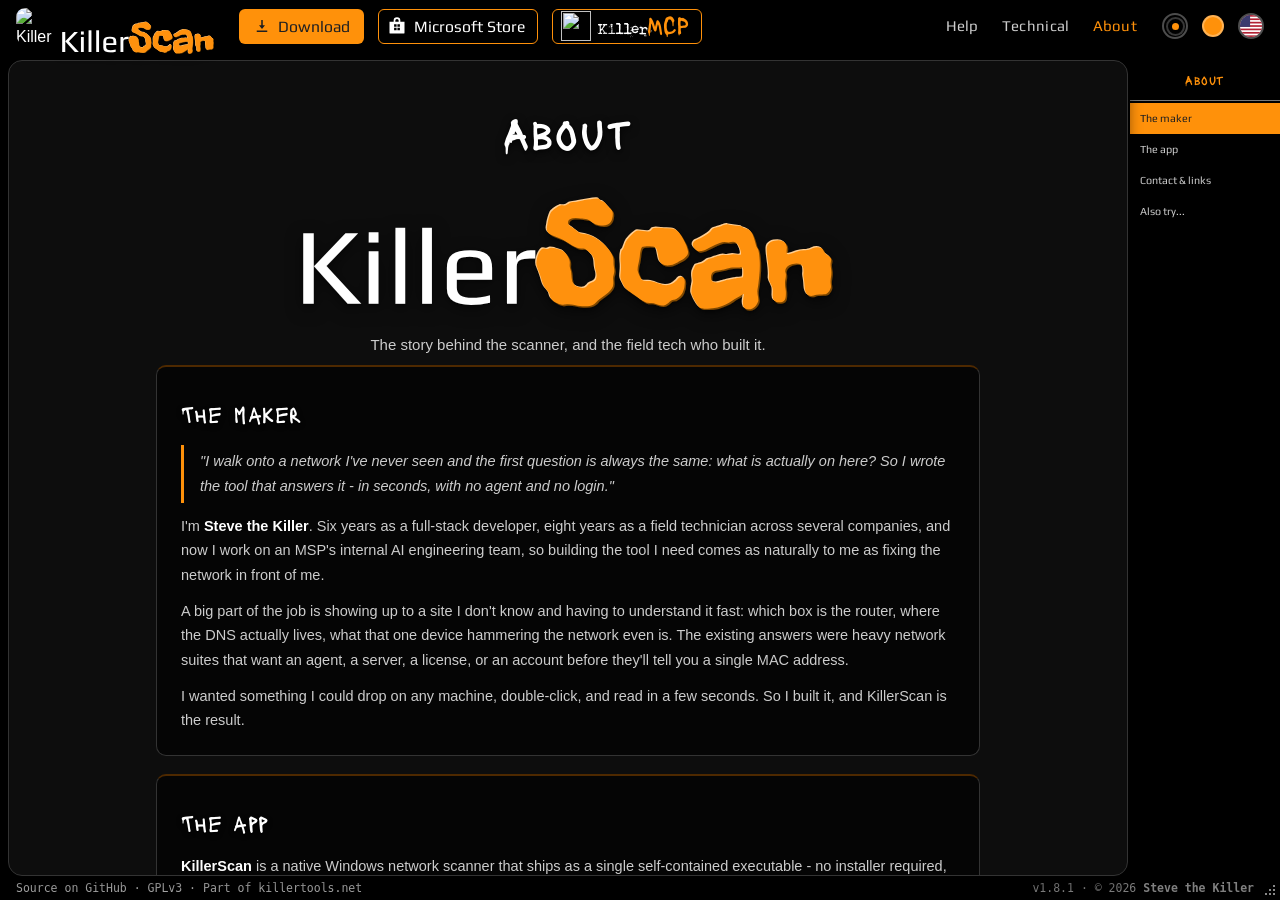
==== commit 3388b558: "v1.8.2: Outline Light Orange like Light Yellow, keep the dark Red accent a true red on buttons and l" ====
--- a/scan-landing/about.html
+++ b/scan-landing/about.html
@@ -11,7 +11,7 @@
 <meta name="description" data-i18n-content="page_about_description" content="About KillerScan and its maker, Steve the Killer, a field tech who got tired of not knowing what was on the network.">
 <link rel="icon" type="image/x-icon" href="brand/ks-icon.ico">
 <script defer src="https://koya.thekiller.net/script.js" data-website-id="4589e763-30f4-42b8-a31d-3af4cc9a2882"></script>
-<link rel="stylesheet" href="ks.css?v=20260930-sidebar">
+<link rel="stylesheet" href="ks.css?v=20261017-contrast">
 <style>
 .page-hero { text-align: center; padding: 44px 16px 8px; }
 .page-hero .wm-logo { height: clamp(55px, 9.5vw, 91px); width: auto; margin: 0 auto 8px; display: block; filter: drop-shadow(0 4px 8px rgba(0,0,0,0.55)); }
@@ -45,6 +45,7 @@
 <img class="wm-logo tb-wm" src="brand/killerscan-logo-black-orange.svg" alt="KillerScan">
 </a>
 <a class="tb-dl" href="https://github.com/SteveTheKiller/KillerScan/releases/latest/download/KillerScan.exe"><svg viewBox="0 0 24 24"><path d="M11 4h2v7h3l-4 5-4-5h3V4zM5 18h14v2H5z"/></svg><span data-i18n="nav_dl">Download</span></a>
+<a class="tb-store" href="https://apps.microsoft.com/search?query=KillerScan" target="_blank" rel="noopener" title="Get KillerScan from the Microsoft Store"><svg viewBox="0 0 24 24" aria-hidden="true"><path fill-rule="evenodd" d="M3 7h18v13a1 1 0 0 1-1 1H4a1 1 0 0 1-1-1V7zm5.5 3v3h3v-3h-3zm4 0v3h3v-3h-3zm-4 4v3h3v-3h-3zm4 0v3h3v-3h-3zM8 7V5.5a4 4 0 0 1 8 0V7h-2V5.5a2 2 0 0 0-4 0V7H8z"/></svg><span>Microsoft Store</span></a>
 <a class="tb-mcp-link" href="mcp.html" aria-label="KillerMCP"><img src="mcp.png" alt="" aria-hidden="true"><span class="tb-mcp-wordmark"><span>Killer</span><span class="tb-mcp-accent">MCP</span></span></a>
 <span class="tb-spacer"></span>
 <nav class="tb-nav">
@@ -70,12 +71,12 @@
 <button class="acc-toggle" id="accentToggle" aria-haspopup="true" aria-expanded="false" title="Accent color"></button>
 <div class="acc-pop" id="accentPop" hidden role="group" aria-label="Accent color">
 <span class="acc-pop-label" data-i18n="accent_label">accent:</span>
-<button class="acc" data-accent="red"    style="background:#DD504B;color:#DD504B" title="Red"></button>
+<button class="acc" data-accent="red"    style="background:#EA524C;color:#EA524C" title="Red"></button>
 <button class="acc" data-accent="orange" style="background:#E8962C;color:#E8962C" title="Orange"></button><button class="acc" data-accent="yellow" style="background:#EAD900;color:#EAD900" title="Yellow"></button>
-<button class="acc" data-accent="green"  style="background:#1EA54C;color:#1EA54C" title="Green"></button>
+<button class="acc" data-accent="green"  style="background:#22BB56;color:#22BB56" title="Green"></button>
 <button class="acc" data-accent="teal"   style="background:#1FB8A8;color:#1FB8A8" title="Teal"></button>
 <button class="acc" data-accent="blue"   style="background:#50AEE8;color:#50AEE8" title="Blue"></button>
-<button class="acc" data-accent="purple" style="background:#B982E3;color:#B982E3" title="Purple"></button><button class="acc" data-accent="magenta" style="background:#FF52C9;color:#FF52C9" title="Magenta"></button>
+<button class="acc" data-accent="purple" style="background:#C08FE6;color:#C08FE6" title="Purple"></button><button class="acc" data-accent="magenta" style="background:#FF6CD1;color:#FF6CD1" title="Magenta"></button>
 </div>
 </div>
 <div class="lang-switch" role="group" aria-label="Language">
@@ -93,7 +94,7 @@
 <button class="lang-item" data-lang="hu">Magyar</button>
 <button class="lang-item" data-lang="it">Italiano</button>
 <button class="lang-item" data-lang="pt">Portugu&#234;s (Brasil)</button><button class="lang-item" data-lang="ru">&#1056;&#1091;&#1089;&#1089;&#1082;&#1080;&#1081;</button>
-<button class="lang-item" data-lang="sl">Slovenščina</button><button class="lang-item" data-lang="tr">Türkçe</button>
+<button class="lang-item" data-lang="tr">Türkçe</button>
 <button class="lang-item" data-lang="uk">&#1059;&#1082;&#1088;&#1072;&#1111;&#1085;&#1089;&#1100;&#1082;&#1072;</button><button class="lang-item" data-lang="vi">Ti&#7871;ng Vi&#7879;t</button>
 <button class="lang-item" data-lang="zh-cn">&#20013;&#25991; (&#31616;&#20307;)</button>
 <button class="lang-item" data-lang="zh">&#20013;&#25991; (&#32321;&#39636;)</button>
@@ -133,8 +134,8 @@
 <div class="contact-grid">
 <a href="https://thekiller.net" target="_blank" rel="noopener"><svg viewBox="0 0 24 24"><path d="M12 2a10 10 0 100 20 10 10 0 000-20zm6.9 8h-3a16 16 0 00-1-4.2A8 8 0 0118.9 10zM12 4c.8 0 2 1.7 2.5 4.5h-5C10 5.7 11.2 4 12 4zM4.6 14a8 8 0 010-4h3.2a18 18 0 000 4H4.6zm.5 2h3a16 16 0 001 4.2A8 8 0 015.1 16zM7.8 10H4.6a8 8 0 013.2-4.2 16 16 0 00-1 4.2zM12 20c-.8 0-2-1.7-2.5-4.5h5C14 18.3 12.8 20 12 20zm.5-6.5h-1A16 16 0 0110 12c0-.7 .2-1.4 .5-2h3c.3 .6 .5 1.3 .5 2a16 16 0 01-1.5 1.5zm3.7 2.7a16 16 0 001-4.2h3.2a8 8 0 01-4.2 4.2z"/></svg><span>Steve the Killer<span class="sub">thekiller.net</span></span></a>
 <a href="https://killertools.net" target="_blank" rel="noopener"><svg viewBox="0 0 24 24"><path d="M3 3h8v8H3V3zm10 0h8v8h-8V3zM3 13h8v8H3v-8zm10 0h8v8h-8v-8z"/></svg><span>KillerTools<span class="sub">killertools<wbr>.net</span></span></a>
-<a href="https://github.com/SteveTheKiller/KillerScan" target="_blank" rel="noopener"><svg viewBox="0 0 24 24"><path d="M12 .5C5.37.5 0 5.87 0 12.5c0 5.29 3.44 9.77 8.2 11.36.6.11.82-.26.82-.58v-2.04c-3.34.72-4.04-1.61-4.04-1.61-.55-1.38-1.34-1.75-1.34-1.75-1.09-.74.08-.73.08-.73 1.2.08 1.84 1.24 1.84 1.24 1.07 1.84 2.81 1.31 3.5 1 .11-.78.42-1.31.76-1.61-2.67-.3-5.47-1.33-5.47-5.93 0-1.31.47-2.38 1.24-3.22-.13-.3-.54-1.52.11-3.17 0 0 1.01-.32 3.3 1.23A11.5 11.5 0 0112 6.8c1.02 0 2.05.14 3 .4 2.29-1.55 3.3-1.23 3.3-1.23.65 1.65.24 2.87.12 3.17.77.84 1.23 1.91 1.23 3.22 0 4.61-2.8 5.63-5.48 5.92.43.37.81 1.1.81 2.22v3.29c0 .32.22.7.82.58A12 12 0 0024 12.5C24 5.87 18.63.5 12 .5z"/></svg><span><span data-i18n="footer_src">Source on GitHub</span><span class="sub">github.com/<wbr>SteveTheKiller</span></span></a>
-<a href="https://github.com/SteveTheKiller/KillerScan/issues" target="_blank" rel="noopener"><svg viewBox="0 0 24 24"><path d="M20 8h-2.8a5 5 0 00-1.2-1.6l1.3-1.3-1.4-1.4-1.6 1.6a5 5 0 00-4.6 0L8.1 3.7 6.7 5.1 8 6.4A5 5 0 006.8 8H4v2h2.1a5 5 0 000 1H4v2h2.1a5 5 0 00.5 1.6L5 17.3l1.4 1.4 1.6-1.6a5 5 0 008 0l1.6 1.6 1.4-1.4-1.6-1.7a5 5 0 00.5-1.6H20v-2h-2.1a5 5 0 000-1H20V8zm-7 8h-2v-5h2v5z"/></svg><span><span data-i18n="ui_report_issue">Report an issue</span><span class="sub">github issues</span></span></a>
+<a href="https://github.com/SteveTheKiller/KillerScan" target="_blank" rel="noopener"><svg viewBox="0 0 24 24"><path d="M12 .5C5.37.5 0 5.87 0 12.5c0 5.29 3.44 9.77 8.2 11.36.6.11.82-.26.82-.58v-2.04c-3.34.72-4.04-1.61-4.04-1.61-.55-1.38-1.34-1.75-1.34-1.75-1.09-.74.08-.73.08-.73 1.2.08 1.84 1.24 1.84 1.24 1.07 1.84 2.81 1.31 3.5 1 .11-.78.42-1.31.76-1.61-2.67-.3-5.47-1.33-5.47-5.93 0-1.31.47-2.38 1.24-3.22-.13-.3-.54-1.52.11-3.17 0 0 1.01-.32 3.3 1.23A11.5 11.5 0 0112 6.8c1.02 0 2.05.14 3 .4 2.29-1.55 3.3-1.23 3.3-1.23.65 1.65.24 2.87.12 3.17.77.84 1.23 1.91 1.23 3.22 0 4.61-2.8 5.63-5.48 5.92.43.37.81 1.1.81 2.22v3.29c0 .32.22.7.82.58A12 12 0 0024 12.5C24 5.87 18.63.5 12 .5z"/></svg><span data-i18n="contact_src_card">Source on GitHub<span class="sub">github.com/<wbr>SteveTheKiller</span></span></a>
+<a href="https://github.com/SteveTheKiller/KillerScan/issues" target="_blank" rel="noopener"><svg viewBox="0 0 24 24"><path d="M20 8h-2.8a5 5 0 00-1.2-1.6l1.3-1.3-1.4-1.4-1.6 1.6a5 5 0 00-4.6 0L8.1 3.7 6.7 5.1 8 6.4A5 5 0 006.8 8H4v2h2.1a5 5 0 000 1H4v2h2.1a5 5 0 00.5 1.6L5 17.3l1.4 1.4 1.6-1.6a5 5 0 008 0l1.6 1.6 1.4-1.4-1.6-1.7a5 5 0 00.5-1.6H20v-2h-2.1a5 5 0 000-1H20V8zm-7 8h-2v-5h2v5z"/></svg><span data-i18n="contact_issue_card">Report an issue<span class="sub">github issues</span></span></a>
 <a href="https://reddit.com/u/smilaise" target="_blank" rel="noopener"><svg viewBox="0 0 24 24"><path d="M4 4h16a2 2 0 012 2v9a2 2 0 01-2 2H9l-5 4V6a2 2 0 012-2zm3 6h10V8H7v2zm0 4h7v-2H7v2z"/></svg><span>Reddit<span class="sub">u/smilaise</span></span></a>
 <a href="https://facebook.com/StevetheKiller" target="_blank" rel="noopener"><svg viewBox="0 0 24 24"><path d="M13 22v-8h2.7l.4-3H13V9c0-.9.3-1.5 1.6-1.5H16V4.9A22 22 0 0013.7 4.8C11.4 4.8 10 6.2 10 8.7V11H7.4v3H10v8h3z"/></svg><span>Facebook<span class="sub">StevetheKiller</span></span></a>
 <a href="mailto:steve@thekiller.net" target="_blank" rel="noopener"><svg viewBox="0 0 24 24"><path d="M4 4h16a2 2 0 012 2v12a2 2 0 01-2 2H4a2 2 0 01-2-2V6a2 2 0 012-2zm0 2v.4l8 5 8-5V6H4zm16 2.8l-8 5-8-5V18h16V8.8z"/></svg><span><span data-i18n="ui_email">Email</span><span class="sub">steve<wbr>@thekiller.net</span></span></a>
@@ -199,8 +200,8 @@
 <span class="right"><span id="verEgg" title="click me">v1.8.1</span> &middot; &copy; 2026 <b><a href="https://thekiller.net" target="_blank" rel="noopener">Steve the Killer</a></b></span>
 </footer>
 <div class="egg-toast" id="eggToast"></div>
-<script src="ks-i18n.js?v=23"></script>
-<script src="ks.js?v=20260926-theme-sync-sl"></script>
+<script src="ks-i18n.js?v=24"></script>
+<script src="ks.js?v=20261017-contrast"></script>
 <script>
 (function(){
   var links=[].slice.call(document.querySelectorAll('.outline a'));
--- a/scan-landing/ks.css
+++ b/scan-landing/ks.css
@@ -2,18 +2,18 @@
 *, *::before, *::after { margin: 0; padding: 0; box-sizing: border-box; }
 
 /* ---- Theme palettes (match the KillerScan app) ---- */
-html[data-theme="dark"]     { --bg:#333333; --surface:#2b2b2b; --panel:#3a3a3a; --sidebar:#1c1c1c; --canvas:#3a3a3a; --border:#2e2e2e; --pane-border:#2e2e2e; --dragline:#363636; --tab-edge:var(--sel,var(--btn)); --accent:#e8962c; --accent-text:#1e1f22; --text:#ededed; --text2:#bcbcbc; --muted:#a2a2a2; --footer-text:#b4b4b4; --danger:#ef4444; --grain:0.26; --btn:var(--accent); --btn-text:#1e1f22; --logo-pdf:var(--accent); --chrome:#222222; --modal:#1e1e1e; --fade:rgba(0,0,0,0.55); }
-html[data-theme="light"]    { --bg:#b8b8b8; --surface:#e8e8e8; --panel:#f3f3f3; --sidebar:#dcdcdc; --canvas:#b8b8b8; --border:#c0c0c0; --pane-border:#a8a8a8; --dragline:#a0a0a0; --tab-edge:var(--sel,var(--btn)); --accent:#18843d; --accent-text:#ffffff; --text:#1a1a1a; --text2:#555555; --muted:#666666; --footer-text:#555555; --danger:#dc2626; --grain:0.28; --btn:var(--accent); --btn-text:#ffffff; --logo-pdf:var(--accent); --chrome:#dcdcdc; --modal:#ffffff; --fade:rgba(0,0,0,0.22); }
+html[data-theme="dark"]     { --bg:#333333; --surface:#2b2b2b; --panel:#3a3a3a; --sidebar:#1c1c1c; --canvas:#3a3a3a; --border:#2e2e2e; --pane-border:#2e2e2e; --dragline:#363636; --tab-edge:var(--sel,var(--btn)); --accent:#e8962c; --accent-text:#1e1f22; --text:#ededed; --text2:#bcbcbc; --muted:#a3a3a3; --footer-text:#b4b4b4; --danger:#ef4444; --grain:0.26; --btn:var(--accent); --btn-text:#1e1f22; --logo-pdf:var(--accent); --chrome:#222222; --modal:#1e1e1e; --fade:rgba(0,0,0,0.55); }
+html[data-theme="light"]    { --bg:#b8b8b8; --surface:#e8e8e8; --panel:#f3f3f3; --sidebar:#dcdcdc; --canvas:#b8b8b8; --border:#c0c0c0; --pane-border:#a8a8a8; --dragline:#a0a0a0; --tab-edge:var(--sel,var(--btn)); --accent:#105527; --accent-text:#ffffff; --text:#1a1a1a; --text2:#494949; --muted:#494949; --footer-text:#494949; --danger:#dc2626; --grain:0.28; --btn:var(--accent); --btn-text:#ffffff; --logo-pdf:var(--accent); --chrome:#dcdcdc; --modal:#ffffff; --fade:rgba(0,0,0,0.22); }
 html[data-theme="hc"]       { --bg:#0d0d0d; --surface:#0a0a0a; --panel:#141414; --sidebar:#000000; --canvas:#0d0d0d; --border:#787878; --pane-border:#333333; --dragline:#373737; --tab-edge:var(--sel,var(--btn)); --accent:#ff910a; --accent-text:#000000; --text:#ffffff; --text2:#cccccc; --muted:#cccccc; --footer-text:#aaaaaa; --danger:#ff4444; --grain:0.08; --btn:var(--accent); --btn-text:#000000; --logo-pdf:var(--accent); --chrome:#000000; --modal:#000000; --fade:rgba(0,0,0,0.75); }
-html[data-theme="blood"]    { --bg:#4a1f20; --surface:#321416; --panel:#321416; --sidebar:#1e0a0b; --canvas:#4a1f20; --border:#361619; --pane-border:#3a1a1d; --dragline:#3e1e21; --tab-edge:rgba(255,255,255,0.27); --accent:#ffffff; --accent-text:#450002; --text:#fffde8; --text2:#b09e9c; --muted:#f8c99e; --footer-text:#b09e9c; --danger:#ff6666; --grain:0.32; --btn:#1ea54c; --btn-text:#ffffff; --logo-pdf:#1ea54c; --chrome:#240c0d; --modal:#1e0a0b; --fade:rgba(0,0,0,0.6); }
-html[data-theme="greed"]    { --bg:#0a5234; --surface:#003824; --panel:#003824; --sidebar:#001e13; --canvas:#0a5234; --border:#07371f; --pane-border:#07371f; --dragline:#0b3b23; --tab-edge:rgba(255,255,255,0.27); --accent:#ffffff; --accent-text:#002819; --text:#fffde8; --text2:#a6a99a; --muted:#e0d49a; --footer-text:#a6a99a; --danger:#ff6666; --grain:0.26; --btn:#e6b800; --btn-text:#1a1a1a; --logo-pdf:#1ea54c; --chrome:#002115; --modal:#001e13; --fade:rgba(0,0,0,0.6); }
-html[data-theme="cyanotic"] { --bg:#0a4a6e; --surface:#002e48; --panel:#002e48; --sidebar:#001a28; --canvas:#0a4a6e; --border:#093250; --pane-border:#093250; --dragline:#0d3654; --tab-edge:rgba(255,255,255,0.27); --accent:#ffffff; --accent-text:#001e2e; --text:#fffde8; --text2:#9ba3ac; --muted:#e0d49a; --footer-text:#9ba3ac; --danger:#ff6666; --grain:0.26; --btn:#1ea54c; --btn-text:#ffffff; --logo-pdf:#1ea54c; --chrome:#001a28; --modal:#001624; --fade:rgba(0,0,0,0.6); }
+html[data-theme="blood"]    { --bg:#4a1f20; --surface:#321416; --panel:#321416; --sidebar:#1e0a0b; --canvas:#4a1f20; --border:#361619; --pane-border:#3a1a1d; --dragline:#3e1e21; --tab-edge:rgba(255,255,255,0.27); --accent:#ffffff; --accent-text:#450002; --text:#fffde8; --text2:#b09e9c; --muted:#f8c99e; --footer-text:#b09e9c; --danger:#ff6666; --grain:0.32; --btn:#1ea54c; --btn-text:#1e1f22; --logo-pdf:#1ea54c; --chrome:#240c0d; --modal:#1e0a0b; --fade:rgba(0,0,0,0.6); }
+html[data-theme="greed"]    { --bg:#0a5234; --surface:#003824; --panel:#003824; --sidebar:#001e13; --canvas:#0a5234; --border:#07371f; --pane-border:#07371f; --dragline:#0b3b23; --tab-edge:rgba(255,255,255,0.27); --accent:#ffffff; --accent-text:#002819; --text:#fffde8; --text2:#b4b7aa; --muted:#e0d49a; --footer-text:#b4b7aa; --danger:#ff6666; --grain:0.26; --btn:#e6b800; --btn-text:#1a1a1a; --logo-pdf:#1ea54c; --chrome:#002115; --modal:#001e13; --fade:rgba(0,0,0,0.6); }
+html[data-theme="cyanotic"] { --bg:#0a4a6e; --surface:#002e48; --panel:#002e48; --sidebar:#001a28; --canvas:#0a4a6e; --border:#093250; --pane-border:#093250; --dragline:#0d3654; --tab-edge:rgba(255,255,255,0.27); --accent:#ffffff; --accent-text:#001e2e; --text:#fffde8; --text2:#adb4bb; --muted:#e0d49a; --footer-text:#adb4bb; --danger:#ff6666; --grain:0.26; --btn:#1ea54c; --btn-text:#1e1f22; --logo-pdf:#1ea54c; --chrome:#001a28; --modal:#001624; --fade:rgba(0,0,0,0.6); }
 html[data-theme="ectoplasm"] { --bg:#5e1764; --surface:#314548; --panel:#293c3f; --sidebar:#314548; --canvas:#293c3f; --border:#109fa3; --pane-border:#096366; --dragline:#096366; --tab-edge:#bd00c6; --accent:#ead900; --accent-text:#1e1f22; --text:#f4f4f0; --text2:#d7d7cf; --muted:#b4b6b1; --footer-text:#b4b6b1; --danger:#ff5a67; --grain:0.28; --btn:#ead900; --btn-text:#1e1f22; --logo-pdf:#e8962c; --chrome:#314548; --modal:#293c3f; --fade:rgba(0,0,0,0.58); }
-html[data-theme="decay"]    { --bg:#3b3f46; --surface:#514e48; --panel:#403f3b; --sidebar:#514e48; --canvas:#403f3b; --border:#6b705c; --pane-border:#5c554c; --dragline:#5c554c; --tab-edge:#8a8a78; --accent:#b8aa7c; --accent-text:#202321; --text:#f2f4f3; --text2:#d8cfb5; --muted:#b5ad9e; --footer-text:#b5ad9e; --danger:#d86b68; --grain:0.3; --btn:#b8aa7c; --btn-text:#202321; --logo-pdf:#e8962c; --chrome:#514e48; --modal:#403f3b; --fade:rgba(0,0,0,0.58); }
-html[data-theme="malaise"]  { --bg:#563343; --surface:#3f4947; --panel:#303638; --sidebar:#3f4947; --canvas:#303638; --border:#4a5154; --pane-border:#394742; --dragline:#394742; --tab-edge:#a0ffe6; --accent:#ff6f91; --accent-text:#292c31; --text:#f2f4f3; --text2:#d8cfb5; --muted:#b6ad9e; --footer-text:#b6ad9e; --danger:#ff5b67; --grain:0.3; --btn:#ff6f91; --btn-text:#292c31; --logo-pdf:#e8962c; --chrome:#3f4947; --modal:#343b3d; --fade:rgba(0,0,0,0.58); }
-html[data-theme="sepulchre"] { --bg:#25282b; --surface:#454039; --panel:#3a352f; --sidebar:#454039; --canvas:#3a352f; --border:#835a30; --pane-border:#4d3d2b; --dragline:#4d3d2b; --tab-edge:#292d2f; --accent:#4faaa8; --accent-text:#1e2424; --text:#f4f4f0; --text2:#d7d7cf; --muted:#b4b6b1; --footer-text:#b4b6b1; --danger:#dc6666; --grain:0.32; --btn:#4faaa8; --btn-text:#1e2424; --logo-pdf:#e8962c; --chrome:#454039; --modal:#3a352f; --fade:rgba(0,0,0,0.62); }
-html[data-theme="delirium"] { --bg:#641d25; --surface:#3e3c50; --panel:#343344; --sidebar:#3e3c50; --canvas:#343344; --border:#8e101c; --pane-border:#5c527d; --dragline:#5c527d; --tab-edge:#cf1020; --accent:#dd8500; --accent-text:#1e1f22; --text:#f4f4f0; --text2:#d7d7cf; --muted:#b4b6b1; --footer-text:#b4b6b1; --danger:#ff5360; --grain:0.32; --btn:#dd8500; --btn-text:#1e1f22; --logo-pdf:#e8962c; --chrome:#3e3c50; --modal:#343344; --fade:rgba(0,0,0,0.62); }
-html[data-theme="mourning"] { --bg:#3b3642; --surface:#34373e; --panel:#554c5d; --sidebar:#34373e; --canvas:#554c5d; --border:#756b79; --pane-border:#756b79; --dragline:#756b79; --tab-edge:#a0ffe6; --accent:#ff6f91; --accent-text:#292c31; --text:#f4f4f0; --text2:#d7d7cf; --muted:#b4b6b1; --footer-text:#b4b6b1; --danger:#ff5360; --grain:0.34; --btn:#ff6f91; --btn-text:#292c31; --logo-pdf:#e8962c; --chrome:#34373e; --modal:#554c5d; --fade:rgba(0,0,0,0.62); }
+html[data-theme="decay"]    { --bg:#3b3f46; --surface:#514e48; --panel:#403f3b; --sidebar:#514e48; --canvas:#403f3b; --border:#6b705c; --pane-border:#5c554c; --dragline:#5c554c; --tab-edge:#8a8a78; --accent:#d1c8aa; --accent-text:#202321; --text:#f2f4f3; --text2:#d8cfb5; --muted:#cdc7bd; --footer-text:#cdc7bd; --danger:#d86b68; --grain:0.3; --btn:#d1c8aa; --btn-text:#202321; --logo-pdf:#e8962c; --chrome:#514e48; --modal:#403f3b; --fade:rgba(0,0,0,0.58); }
+html[data-theme="malaise"]  { --bg:#563343; --surface:#3f4947; --panel:#303638; --sidebar:#3f4947; --canvas:#303638; --border:#4a5154; --pane-border:#394742; --dragline:#394742; --tab-edge:#a0ffe6; --accent:#ffb4c6; --accent-text:#292c31; --text:#f2f4f3; --text2:#d8cfb5; --muted:#cec8bd; --footer-text:#cec8bd; --danger:#ff5b67; --grain:0.3; --btn:#ffb4c6; --btn-text:#292c31; --logo-pdf:#e8962c; --chrome:#3f4947; --modal:#343b3d; --fade:rgba(0,0,0,0.58); }
+html[data-theme="sepulchre"] { --bg:#25282b; --surface:#454039; --panel:#3a352f; --sidebar:#454039; --canvas:#3a352f; --border:#835a30; --pane-border:#4d3d2b; --dragline:#4d3d2b; --tab-edge:#292d2f; --accent:#8ccac8; --accent-text:#1e2424; --text:#f4f4f0; --text2:#d7d7cf; --muted:#bdbfba; --footer-text:#bdbfba; --danger:#dc6666; --grain:0.32; --btn:#8ccac8; --btn-text:#1e2424; --logo-pdf:#e8962c; --chrome:#454039; --modal:#3a352f; --fade:rgba(0,0,0,0.62); }
+html[data-theme="delirium"] { --bg:#641d25; --surface:#3e3c50; --panel:#343344; --sidebar:#3e3c50; --canvas:#343344; --border:#8e101c; --pane-border:#5c527d; --dragline:#5c527d; --tab-edge:#cf1020; --accent:#f29200; --accent-text:#1e1f22; --text:#f4f4f0; --text2:#d7d7cf; --muted:#b4b6b1; --footer-text:#b4b6b1; --danger:#ff5360; --grain:0.32; --btn:#f29200; --btn-text:#1e1f22; --logo-pdf:#e8962c; --chrome:#3e3c50; --modal:#343344; --fade:rgba(0,0,0,0.62); }
+html[data-theme="mourning"] { --bg:#3b3642; --surface:#34373e; --panel:#554c5d; --sidebar:#34373e; --canvas:#554c5d; --border:#756b79; --pane-border:#756b79; --dragline:#756b79; --tab-edge:#a0ffe6; --accent:#ffa9bd; --accent-text:#292c31; --text:#f4f4f0; --text2:#d7d7cf; --muted:#c0c1bd; --footer-text:#c0c1bd; --danger:#ff5360; --grain:0.34; --btn:#ffa9bd; --btn-text:#292c31; --logo-pdf:#e8962c; --chrome:#34373e; --modal:#554c5d; --fade:rgba(0,0,0,0.62); }
 /* The app paints its signature palette on the outer window and keeps the reading pane solid. */
 html[data-theme="ectoplasm"] { --bg:#293c3f; --sidebar:linear-gradient(90deg,#5e1764 0%,#25232b 100%); }
 html[data-theme="decay"] { --bg:#403f3b; --sidebar:linear-gradient(90deg,#3b3f46 0%,#50564b 100%); }
@@ -41,9 +41,9 @@
 html[data-theme="mourning"] { --tab-edge:rgba(255,111,145,.42); }
 /* Delirium downloads rest orange and turn yellow when focused/hovered. */
 html[data-theme="delirium"] .tb-dl:hover,
-html[data-theme="delirium"] body .download-btn:hover { background:#ffad2f; color:#1e1f22; filter:none; }
+html[data-theme="delirium"] body .download-btn:hover { background:#ffa112; color:#1e1f22; filter:none; }
 html[data-theme="malaise"] .tb-dl:hover,
-html[data-theme="malaise"] body .download-btn:hover { background:#ff9fba; color:#292c31; filter:none; }
+html[data-theme="malaise"] body .download-btn:hover { background:#ffd3dd; color:#292c31; filter:none; }
 
 html { --scroll-thumb: var(--accent); --scroll-thumb-hover: color-mix(in srgb, var(--accent) 82%, var(--text)); background: var(--bg); height: 100%; }
 body { font-family: -apple-system, BlinkMacSystemFont, 'Segoe UI', Roboto, sans-serif; background: var(--bg); color: var(--text); line-height: 1.6; height: 100%; overflow: hidden; display: flex; flex-direction: column; position: relative; isolation: isolate; transition: background-color 0.2s, color 0.2s; }
@@ -128,15 +128,15 @@
 .swatch:hover { transform: scale(1.15); }
 .swatch[aria-pressed="true"] { border-color: var(--accent); box-shadow: 0 0 0 2px var(--accent); }
 .swatch::after { content: ""; position: absolute; inset: 4px; border-radius: 50%; background: var(--sw-accent); }
-.sw-dark { background:#2b2b2b; --sw-accent:#1ea54c; } .sw-light { background:#e8e8e8; --sw-accent:#18843d; }
+.sw-dark { background:#2b2b2b; --sw-accent:#1ea54c; } .sw-light { background:#e8e8e8; --sw-accent:#105527; }
 .sw-hc { background:#000; --sw-accent:#00ff66; } .sw-blood { background:#73000e; --sw-accent:#f8c99e; }
 .sw-greed { background:#004d32; --sw-accent:#e0d49a; } .sw-cyanotic { background:#003450; --sw-accent:#e0d49a; }
 .sw-ectoplasm { background:#5e1764; --sw-accent:#ead900; }
-.sw-decay { background:#403f3b; --sw-accent:#b8aa7c; }
-.sw-malaise { background:#563343; --sw-accent:#ff6f91; }
-.sw-sepulchre { background:#3a352f; --sw-accent:#4faaa8; }
-.sw-delirium { background:#641d25; --sw-accent:#dd8500; }
-.sw-mourning { background:#554c5d; --sw-accent:#ff6f91; }
+.sw-decay { background:#403f3b; --sw-accent:#d1c8aa; }
+.sw-malaise { background:#563343; --sw-accent:#ffb4c6; }
+.sw-sepulchre { background:#3a352f; --sw-accent:#8ccac8; }
+.sw-delirium { background:#641d25; --sw-accent:#f29200; }
+.sw-mourning { background:#554c5d; --sw-accent:#ffa9bd; }
 .acc { width: 17px; height: 17px; border-radius: 50%; cursor: pointer; border: 2px solid rgba(255,255,255,0.25); padding: 0; transition: transform 0.12s; }
 html[data-theme="light"] .acc[data-accent="yellow"] { background: #EAD900 !important; color: #EAD900 !important; filter: drop-shadow(0 1px 2px rgba(0,0,0,0.55)); }
 .acc:hover { transform: scale(1.18); }
@@ -232,7 +232,7 @@
 .statusbar::before { content: ""; position: absolute; right: 5px; bottom: 5px; width: 2px; height: 2px; background: var(--footer-text); box-shadow: -4px 0 var(--footer-text), -8px 0 var(--footer-text), 0 -4px var(--footer-text), -4px -4px var(--footer-text), 0 -8px var(--footer-text); opacity: .8; pointer-events: none; z-index: 7; }
 .statusbar > * { position: relative; z-index: 7; }
 /* Keep the right-side text clear of the corner grip (family standard spacing) */
-.statusbar .right { padding-right: 10px; }
+.statusbar .right { padding-right: 10px; opacity: .75; }
 .statusbar a { color: var(--footer-text); }
 .statusbar a:hover { color: var(--accent); }
 .statusbar .right b { color: var(--logo-pdf); font-weight: 600; }
@@ -781,3 +781,23 @@
 html[data-yellow-outline] .mcp-download:focus-visible {
   text-shadow: none !important;
 }
+/* Top bar fit (see the top bar fit script): one row at every width. The Store and KillerMCP
+   buttons shrink to their logos, then items move into the More menu, instead of wrapping. */
+.topbar { flex-wrap: nowrap !important; min-width: 0; max-width: 100%; }
+.topbar > * { flex-shrink: 0; }
+.topbar .tb-nav { order: 0 !important; flex: 0 0 auto !important; flex-wrap: nowrap !important; padding-top: 0 !important; border-top: 0 !important; }
+.topbar > .tb-store { display: inline-flex !important; }
+.topbar.tb-compact > .tb-store > span,
+.topbar.tb-compact > .tb-mcp-link > .tb-mcp-wordmark,
+.topbar.tb-dl-icon > .tb-dl > span { display: none; }
+.topbar.tb-compact > .tb-store, .topbar.tb-compact > .tb-mcp-link { gap: 0; padding: 0 6px; }
+.tb-more { position: relative; display: inline-flex; align-items: center; }
+.tb-more[hidden] { display: none; }
+.tb-more-toggle { display: inline-flex; align-items: center; justify-content: center; width: 35px; height: 35px; padding: 0; border: 1px solid var(--accent); border-radius: 6px; background: transparent; color: var(--text); cursor: pointer; }
+.tb-more-toggle:hover, .tb-more-toggle[aria-expanded="true"] { border-color: color-mix(in srgb, var(--accent) 72%, var(--text)); }
+.tb-more-toggle svg { width: 18px; height: 18px; fill: currentColor; }
+.tb-more-menu > a { display: flex; align-items: center; gap: 8px; width: 100%; min-height: 0; margin: 0; padding: 7px 12px; border: 0; border-radius: 6px; background: none; box-shadow: none; transform: none; color: var(--text); font-size: 13px; line-height: 1.4; text-decoration: none; white-space: nowrap; }
+.tb-more-menu > a:hover { background: var(--accent-dim); transform: none; box-shadow: none; filter: none; }
+.tb-more-menu > a img { width: 22px; height: 22px; }
+.tb-more-menu > a svg { width: 18px; height: 18px; }
+html[data-yellow-outline] .tb-more-menu > a { text-shadow: none !important; }
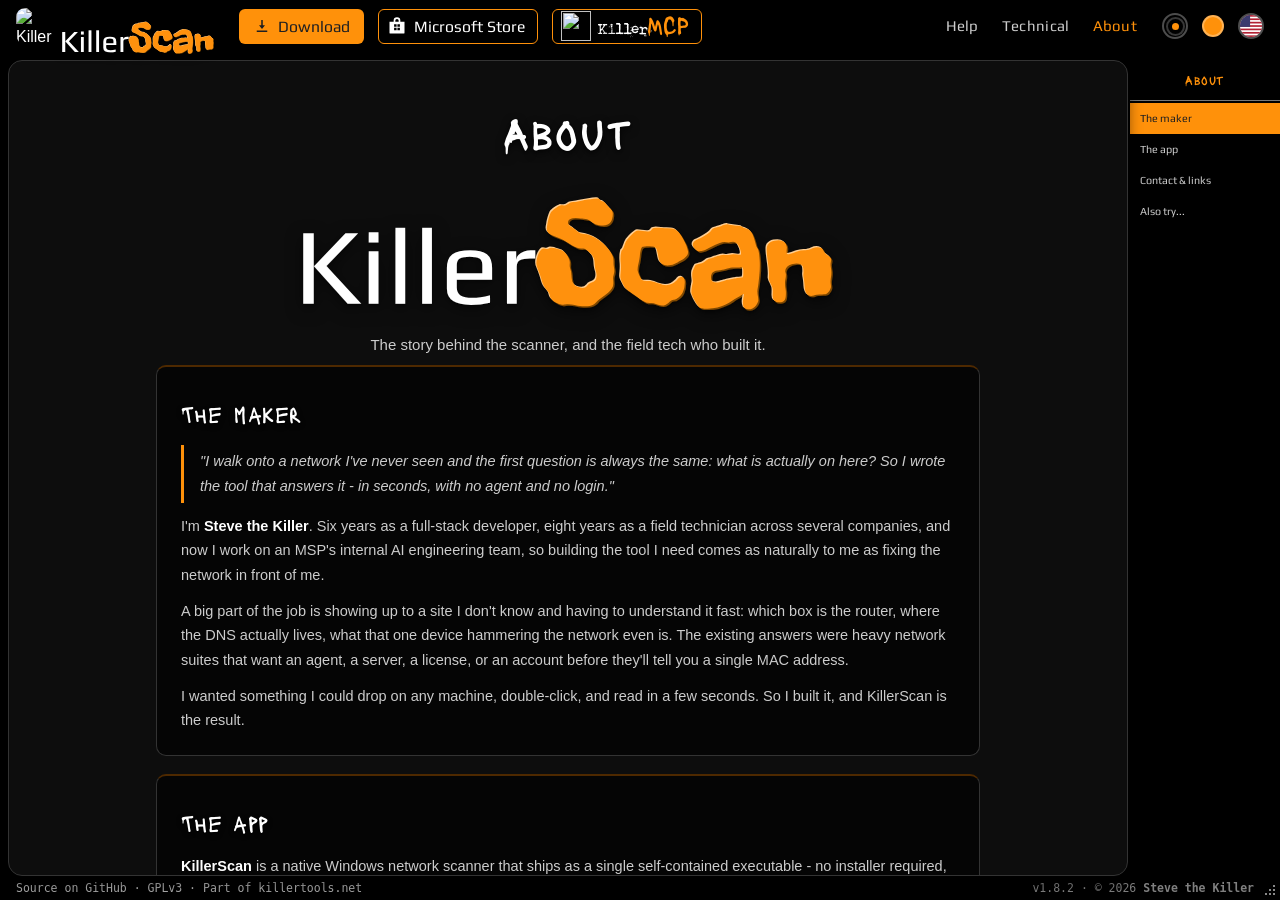
==== commit f98a897f: "v1.8.2: site and README release info" ====
--- a/scan-landing/about.html
+++ b/scan-landing/about.html
@@ -28,7 +28,7 @@
 #also h2 { white-space: nowrap; }
 .also-card { display: flex; align-items: center; gap: 16px; padding: 10px 12px; border-radius: 10px; transition: background 0.15s; }
 .also-card:hover { background: color-mix(in srgb, var(--accent) 10%, transparent); filter: none; }
-.also-icon { width: 46px; height: 46px; border-radius: 9px; flex-shrink: 0; }
+.also-icon { width: 76px; height: 76px; border-radius: 14px; flex-shrink: 0; }
 .also-body { display: flex; flex-direction: column; align-items: flex-start; gap: 7px; min-width: 0; }
 .also-wm { height: 36px; width: auto; display: block; max-width: 100%; object-fit: contain; object-position: left center; }
 .also-wm.light { display: none; }
@@ -179,6 +179,22 @@
 <span class="also-tag" data-i18n="ak_kd">Open-source encrypted calendar for Windows</span>
 </span>
 </a>
+<a class="also-card" href="https://killerbench.net" target="_blank" rel="noopener">
+<img class="also-icon" src="brand/kb-icon.png" alt="KillerBench" width="46" height="46">
+<span class="also-body">
+<img class="also-wm dark" src="brand/killerbench-logo-brand-dark.svg" alt="KillerBench">
+<img class="also-wm light" src="brand/killerbench-logo-brand-light.svg" alt="KillerBench">
+<span class="also-tag" data-i18n="ak_kb">Open-source diagnosis and repair workbench for Windows</span>
+</span>
+</a>
+<a class="also-card" href="https://killershot.net" target="_blank" rel="noopener">
+<img class="also-icon" src="brand/kst-icon.png" alt="KillerShot" width="46" height="46">
+<span class="also-body">
+<img class="also-wm dark" src="brand/killershot-logo-brand-dark.svg" alt="KillerShot">
+<img class="also-wm light" src="brand/killershot-logo-brand-light.svg" alt="KillerShot">
+<span class="also-tag" data-i18n="ak_kst">Open-source encrypted screenshot album for Windows</span>
+</span>
+</a>
 </div>
 </div>
 
@@ -197,7 +213,7 @@
 </div>
 <footer class="statusbar">
 <span class="left"><a href="https://github.com/SteveTheKiller/KillerScan" target="_blank" rel="noopener" data-i18n="footer_src">Source on GitHub</a> &middot; GPLv3 &middot; <span data-i18n="ui_part_of">Part of</span> <a href="https://killertools.net" target="_blank" rel="noopener">killertools.net</a></span>
-<span class="right"><span id="verEgg" title="click me">v1.8.1</span> &middot; &copy; 2026 <b><a href="https://thekiller.net" target="_blank" rel="noopener">Steve the Killer</a></b></span>
+<span class="right"><span id="verEgg" title="click me">v1.8.2</span> &middot; &copy; 2026 <b><a href="https://thekiller.net" target="_blank" rel="noopener">Steve the Killer</a></b></span>
 </footer>
 <div class="egg-toast" id="eggToast"></div>
 <script src="ks-i18n.js?v=24"></script>
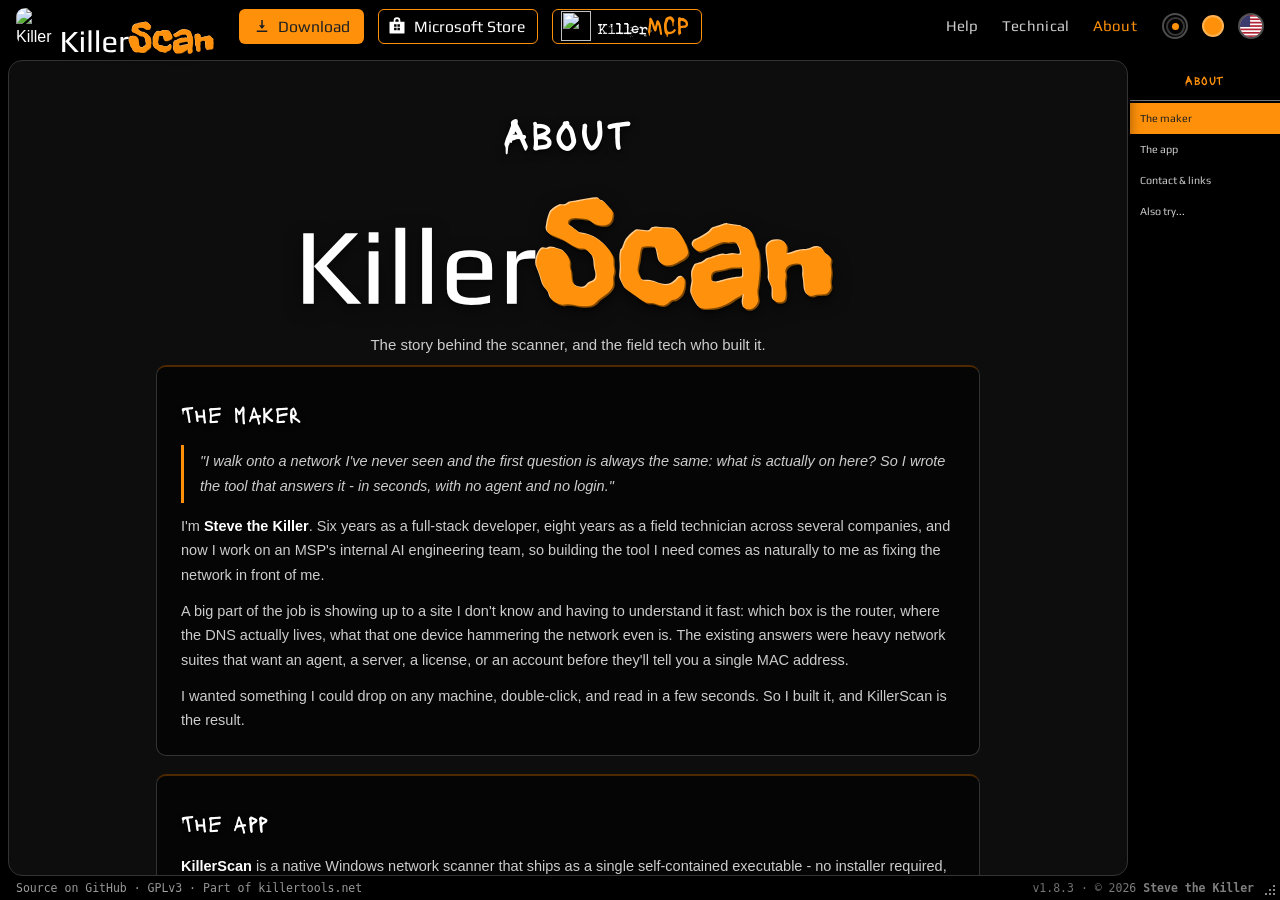
==== commit 633d72f5: "v1.8.3: site and README release info" ====
--- a/scan-landing/about.html
+++ b/scan-landing/about.html
@@ -213,7 +213,7 @@
 </div>
 <footer class="statusbar">
 <span class="left"><a href="https://github.com/SteveTheKiller/KillerScan" target="_blank" rel="noopener" data-i18n="footer_src">Source on GitHub</a> &middot; GPLv3 &middot; <span data-i18n="ui_part_of">Part of</span> <a href="https://killertools.net" target="_blank" rel="noopener">killertools.net</a></span>
-<span class="right"><span id="verEgg" title="click me">v1.8.2</span> &middot; &copy; 2026 <b><a href="https://thekiller.net" target="_blank" rel="noopener">Steve the Killer</a></b></span>
+<span class="right"><span id="verEgg" title="click me">v1.8.3</span> &middot; &copy; 2026 <b><a href="https://thekiller.net" target="_blank" rel="noopener">Steve the Killer</a></b></span>
 </footer>
 <div class="egg-toast" id="eggToast"></div>
 <script src="ks-i18n.js?v=24"></script>
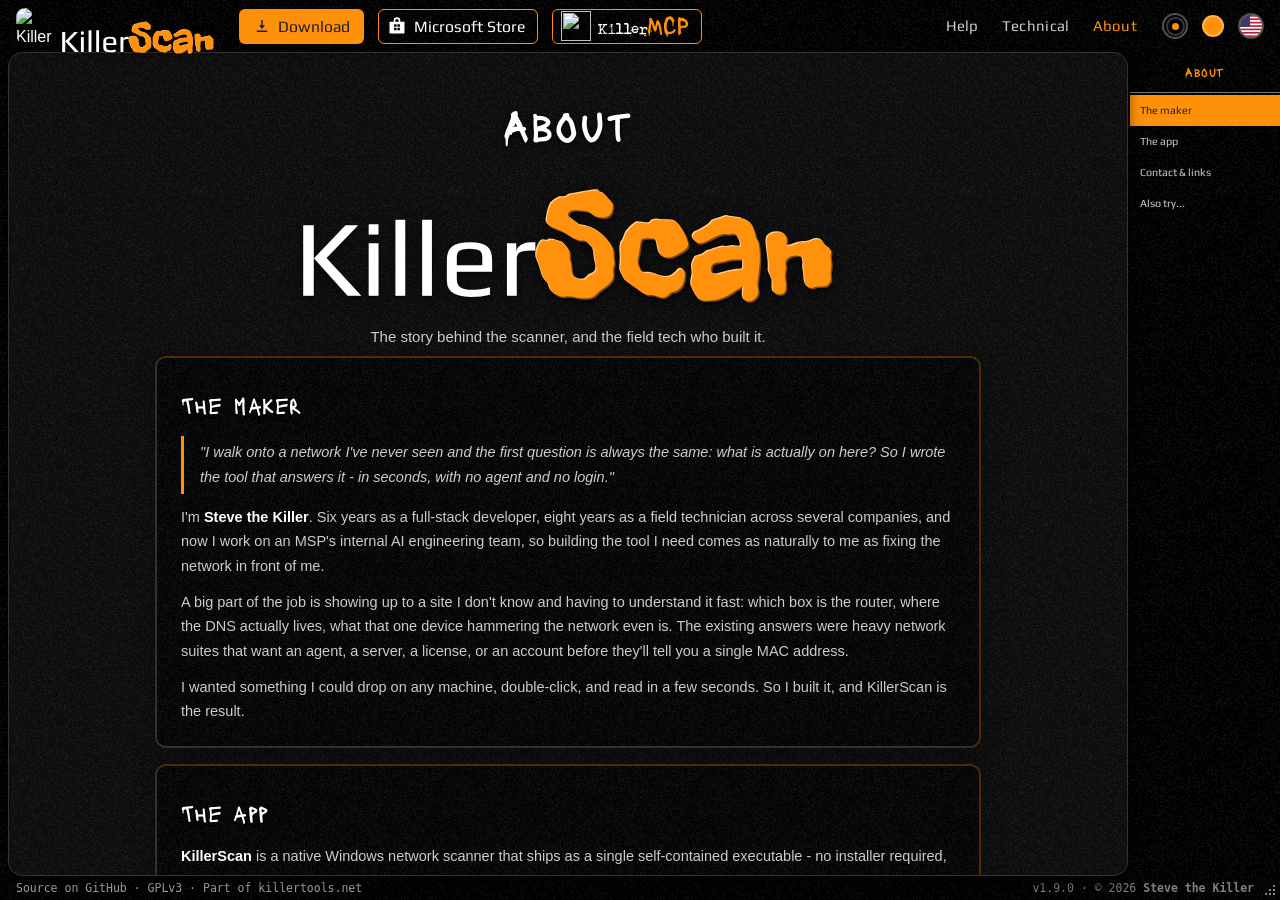
==== commit 3385023b: "Merge upstream 1.9.0 while retaining fork Home Assistant advice" ====
--- a/scan-landing/about.html
+++ b/scan-landing/about.html
@@ -11,7 +11,7 @@
 <meta name="description" data-i18n-content="page_about_description" content="About KillerScan and its maker, Steve the Killer, a field tech who got tired of not knowing what was on the network.">
 <link rel="icon" type="image/x-icon" href="brand/ks-icon.ico">
 <script defer src="https://koya.thekiller.net/script.js" data-website-id="4589e763-30f4-42b8-a31d-3af4cc9a2882"></script>
-<link rel="stylesheet" href="ks.css?v=20261017-contrast">
+<link rel="stylesheet" href="ks.css?v=20261028-grain">
 <style>
 .page-hero { text-align: center; padding: 44px 16px 8px; }
 .page-hero .wm-logo { height: clamp(55px, 9.5vw, 91px); width: auto; margin: 0 auto 8px; display: block; filter: drop-shadow(0 4px 8px rgba(0,0,0,0.55)); }
@@ -93,7 +93,7 @@
 <button class="lang-item" data-lang="nb">Norsk bokm&#229;l</button><button class="lang-item" data-lang="pl">Polski</button>
 <button class="lang-item" data-lang="hu">Magyar</button>
 <button class="lang-item" data-lang="it">Italiano</button>
-<button class="lang-item" data-lang="pt">Portugu&#234;s (Brasil)</button><button class="lang-item" data-lang="ru">&#1056;&#1091;&#1089;&#1089;&#1082;&#1080;&#1081;</button>
+<button class="lang-item" data-lang="pt">Portugu&#234;s (Brasil)</button><button class="lang-item" data-lang="ru">&#1056;&#1091;&#1089;&#1089;&#1082;&#1080;&#1081;</button><button class="lang-item" data-lang="sl">Slovenščina</button>
 <button class="lang-item" data-lang="tr">Türkçe</button>
 <button class="lang-item" data-lang="uk">&#1059;&#1082;&#1088;&#1072;&#1111;&#1085;&#1089;&#1100;&#1082;&#1072;</button><button class="lang-item" data-lang="vi">Ti&#7871;ng Vi&#7879;t</button>
 <button class="lang-item" data-lang="zh-cn">&#20013;&#25991; (&#31616;&#20307;)</button>
@@ -213,11 +213,11 @@
 </div>
 <footer class="statusbar">
 <span class="left"><a href="https://github.com/SteveTheKiller/KillerScan" target="_blank" rel="noopener" data-i18n="footer_src">Source on GitHub</a> &middot; GPLv3 &middot; <span data-i18n="ui_part_of">Part of</span> <a href="https://killertools.net" target="_blank" rel="noopener">killertools.net</a></span>
-<span class="right"><span id="verEgg" title="click me">v1.8.3</span> &middot; &copy; 2026 <b><a href="https://thekiller.net" target="_blank" rel="noopener">Steve the Killer</a></b></span>
+<span class="right"><span id="verEgg" title="click me">v1.9.0</span> &middot; &copy; 2026 <b><a href="https://thekiller.net" target="_blank" rel="noopener">Steve the Killer</a></b></span>
 </footer>
 <div class="egg-toast" id="eggToast"></div>
-<script src="ks-i18n.js?v=24"></script>
-<script src="ks.js?v=20261017-contrast"></script>
+<script src="ks-i18n.js?v=25"></script>
+<script src="ks.js?v=20261020-picker-focus-sl20"></script>
 <script>
 (function(){
   var links=[].slice.call(document.querySelectorAll('.outline a'));
--- a/scan-landing/ks.css
+++ b/scan-landing/ks.css
@@ -109,7 +109,7 @@
 
 /* ---- Top bar (single app-style chrome bar) ---- */
 .topbar { position: relative; flex: 0 0 auto; z-index: 100; display: flex; align-items: center; gap: 14px; flex-wrap: nowrap; padding: 8px 16px 0; background: var(--sidebar); }
-.topbar::before { content: ""; position: absolute; inset: 0; pointer-events: none; background: url('grain.png?v=2') repeat fixed; background-size: 256px 256px; opacity: 1; }
+.topbar::before { content: ""; position: absolute; inset: 0; pointer-events: none; background: var(--grain-img) repeat fixed; background-size: 256px 256px; opacity: 1; }
 .topbar > * { position: relative; z-index: 1; }
 .tb-home { display: inline-flex; align-items: center; gap: 9px; color: var(--text); }
 .tb-home:hover { filter: none; }
@@ -154,7 +154,7 @@
 .lang-toggle svg { width: 100%; height: 100%; display: block; }
 .lang-toggle:hover { border-color: var(--accent); }
 .lang-menu { position: absolute; top: 140%; right: 0; min-width: 168px; background: var(--modal); border: 1px solid var(--border); border-radius: 8px; padding: 5px; box-shadow: 0 12px 28px rgba(0,0,0,0.5); z-index: 110; }
-.lang-menu::before { content: ""; position: absolute; inset: 0; pointer-events: none; background: url('grain.png?v=2') repeat; background-size: 256px 256px; opacity: 1; border-radius: inherit; }
+.lang-menu::before { content: ""; position: absolute; inset: 0; pointer-events: none; background: var(--grain-img) repeat; background-size: 256px 256px; opacity: 1; border-radius: inherit; }
 .lang-menu > * { position: relative; z-index: 1; }
 .lang-menu[hidden] { display: none; }
 .lang-item { display: block; width: 100%; text-align: left; background: none; border: 0; color: var(--text); font: inherit; font-size: 13px; padding: 7px 12px; border-radius: 6px; cursor: pointer; white-space: nowrap; }
@@ -186,17 +186,17 @@
 .mcp-limit-list { display: grid; gap: 6px; margin: 8px 0; padding-left: 22px; color: var(--muted); font-size: 13.5px; line-height: 1.5; }
 .mcp-limit-list li::marker { color: var(--accent); }
 .shell:has(.mcp-page-grid) .outline a:hover { color: var(--text); background: color-mix(in srgb, var(--accent) 10%, transparent); filter: none; }
-.shell::before { content: ""; position: absolute; inset: 0; pointer-events: none; background: url('grain.png?v=2') repeat fixed; background-size: 256px 256px; opacity: 1; }
+.shell::before { content: ""; position: absolute; inset: 0; pointer-events: none; background: var(--grain-img) repeat fixed; background-size: 256px 256px; opacity: 1; }
 @keyframes pageFadeIn { from { opacity: 0; } to { opacity: 1; } }
 /* Inset rounded pane (killertools.net MenuLayout treatment): 8px chrome gutter on the window edges, 2px hugging the sidebar, none above the statusbar.
    The pane carries its own frame line + outward shadow (z 6: above the sidebar and the statusbar chrome, below the statusbar text at z 7),
    and clips the inner scroller so the scrollbar lives INSIDE the rounded pane. */
-.content { min-width: 0; min-height: 0; overflow: hidden; position: relative; z-index: 6; margin: 8px 2px 0 8px; border: 1px solid var(--pane-border); border-radius: 14px; box-shadow: 0 6px 14px 0 rgba(0,0,0,0.5); background-color: var(--bg); background-image: url('grain.png?v=2'); background-repeat: repeat; background-size: 256px 256px; background-attachment: fixed; animation: pageFadeIn .28s ease both; }
+.content { min-width: 0; min-height: 0; overflow: hidden; position: relative; z-index: 6; margin: 8px 2px 0 8px; border: 1px solid var(--pane-border); border-radius: 14px; box-shadow: 0 6px 14px 0 rgba(0,0,0,0.5); background-color: var(--bg); background-image: var(--grain-img); background-repeat: repeat; background-size: 256px 256px; background-attachment: fixed; animation: pageFadeIn .28s ease both; }
 .content-scroll { height: 100%; overflow-y: auto; scroll-behavior: smooth; }
 
 /* ---- Sidebar (the app's docked pane) ---- */
 .sidebar { position: relative; height: calc(100% - 8px); margin-top: 8px; min-height: 0; background: var(--sidebar); display: flex; flex-direction: column; z-index: 5; }
-.sidebar::before { content: ""; position: absolute; inset: 0; pointer-events: none; background: url('grain.png?v=2') repeat fixed; background-size: 256px 256px; opacity: 1; }
+.sidebar::before { content: ""; position: absolute; inset: 0; pointer-events: none; background: var(--grain-img) repeat fixed; background-size: 256px 256px; opacity: 1; }
 .sidebar { background: transparent; }
 .sidebar::before { background: none; }
 .sb-thumbs { flex: 1 1 auto; min-height: 0; overflow-y: auto; display: flex; flex-direction: column; gap: 10px; padding: 14px 14px 12px; }
@@ -227,7 +227,7 @@
 
 /* ---- Status bar footer (matches the app) ---- */
 .statusbar { display: flex; align-items: center; justify-content: space-between; gap: 16px; padding: 3px 16px; background: var(--sidebar); font-family: Consolas, monospace; font-size: 11.5px; color: var(--footer-text); position: relative; flex: 0 0 auto; }
-.statusbar::after { content: ""; position: absolute; inset: 0; pointer-events: none; background: url('grain.png?v=2') repeat fixed; background-size: 256px 256px; opacity: 1; }
+.statusbar::after { content: ""; position: absolute; inset: 0; pointer-events: none; background: var(--grain-img) repeat fixed; background-size: 256px 256px; opacity: 1; }
 /* Resize-grip dots in the window corner, matching the app chrome (grain owns ::after) */
 .statusbar::before { content: ""; position: absolute; right: 5px; bottom: 5px; width: 2px; height: 2px; background: var(--footer-text); box-shadow: -4px 0 var(--footer-text), -8px 0 var(--footer-text), 0 -4px var(--footer-text), -4px -4px var(--footer-text), 0 -8px var(--footer-text); opacity: .8; pointer-events: none; z-index: 7; }
 .statusbar > * { position: relative; z-index: 7; }
@@ -289,9 +289,9 @@
 .outline::-webkit-scrollbar-track-piece { background: transparent !important; }
 
 @media (max-width: 1320px) {
-  .topbar { flex-wrap: nowrap; padding-bottom: 8px; }
+  .topbar { flex-wrap: nowrap; } /* no bottom padding: the pane's 8px top margin is the only gap, so the buttons' shadows land on the pane */
   .theme-toggle { display: inline-flex; flex: 0 0 auto; }
-  .topbar .tgrp { display: none; position: absolute; top: calc(100% + 7px); right: 12px; z-index: 120; width: 170px; flex-wrap: wrap; justify-content: center; gap: 8px; padding: 12px; border: 1px solid var(--border); border-radius: 9px; background: var(--modal) url('grain.png?v=2') repeat; background-size: 256px 256px; box-shadow: 0 10px 28px rgba(0,0,0,0.48); }
+  .topbar .tgrp { display: none; position: absolute; top: calc(100% + 7px); right: 12px; z-index: 120; width: 170px; flex-wrap: wrap; justify-content: center; gap: 8px; padding: 12px; border: 1px solid var(--border); border-radius: 9px; background: var(--modal) var(--grain-img) repeat; background-size: 256px 256px; box-shadow: 0 10px 28px rgba(0,0,0,0.48); }
   .topbar .tgrp.open { display: flex; }
 }
 
@@ -368,7 +368,7 @@
 .acc-pop .acc-pop-label { font-size: 11px; font-family: Consolas, monospace; color: var(--muted); margin-right: 1px; }
 
 /* ============ Landing hero info block (replaces the terminal) ============ */
-.hero-info { background: color-mix(in srgb, var(--modal) 80%, transparent) url('grain.png?v=2') repeat; background-size: 256px 256px; -webkit-backdrop-filter: blur(3px); backdrop-filter: blur(3px); border: 1px solid var(--pane-border); border-left: 2px solid var(--tab-edge); border-right: 2px solid var(--tab-edge); border-radius: 8px; box-shadow: 0 14px 32px rgba(0,0,0,0.4); padding: 15px 14px; font-family: Consolas, monospace; font-size: 13px; line-height: 1.9; flex: 0 0 auto; width: max-content; max-width: 100%; transition: transform 0.12s, box-shadow 0.15s, border-color 0.12s; }
+.hero-info { background: color-mix(in srgb, var(--modal) 80%, transparent) var(--grain-img) repeat; background-size: 256px 256px; -webkit-backdrop-filter: blur(3px); backdrop-filter: blur(3px); border: 1px solid var(--pane-border); border-left: 2px solid var(--tab-edge); border-right: 2px solid var(--tab-edge); border-radius: 8px; box-shadow: 0 14px 32px rgba(0,0,0,0.4); padding: 15px 14px; font-family: Consolas, monospace; font-size: 13px; line-height: 1.9; flex: 0 0 auto; width: max-content; max-width: 100%; transition: transform 0.12s, box-shadow 0.15s, border-color 0.12s; }
 .hero-info:hover { border-left-color: var(--accent); border-right-color: var(--accent); }
 .hero-info:hover { transform: translateY(-3px); box-shadow: 0 20px 40px rgba(0,0,0,0.5); border-top-color: var(--dragline); border-bottom-color: var(--dragline); }
 .hero-info .row { display: flex; gap: 8px; }
@@ -378,8 +378,7 @@
 .hero-info .note { width: 0; min-width: 100%; margin-top: 11px; font-family: -apple-system, BlinkMacSystemFont, 'Segoe UI', sans-serif; font-size: 13px; line-height: 1.55; color: var(--muted); }
 
 /* ============ About page ============ */
-.about-card { background: var(--modal) url('grain.png?v=2') repeat; background-size: 256px 256px; border: 1px solid var(--pane-border); border-radius: 10px; padding: 22px 24px; margin-bottom: 18px; }
-.about-card, .hero-info, .feature-card { border-top: 2px solid var(--sel, var(--accent)); }
+.about-card { background: var(--modal) var(--grain-img) repeat; background-size: 256px 256px; border: 1px solid var(--pane-border); border-radius: 10px; padding: 22px 24px; margin-bottom: 18px; }
 .about-card h2 { font-size: 19px; font-weight: 700; margin-bottom: 12px; color: var(--text); }
 .about-card p { color: var(--muted); font-size: 14.5px; line-height: 1.7; margin-bottom: 11px; }
 .about-card p:last-child { margin-bottom: 0; }
@@ -418,7 +417,7 @@
 .feature-card a { color: var(--accent); font-weight: 600; }
 .diagram { margin: 20px 0 6px; padding: 14px 16px; border: 1px solid var(--pane-border); border-radius: 10px; background: var(--modal); }
 /* Technical cards match the app's textured context-menu surface. */
-.codeblock, .cli-demo, .diagram { background: var(--modal) url('grain.png?v=2') repeat; background-size: 256px 256px; }
+.codeblock, .cli-demo, .diagram { background: var(--modal) var(--grain-img) repeat; background-size: 256px 256px; }
 html:not([data-theme="light"]) .codeblock { background-color: color-mix(in srgb, var(--modal) 65%, #000); border-color: color-mix(in srgb, var(--text) 28%, var(--modal)); border-left-color: var(--accent); }
 .diagram svg { width: 100%; height: auto; display: block; cursor: zoom-in; }
 .diagram figcaption { font-size: 12.5px; line-height: 1.55; color: var(--muted); margin-top: 10px; }
@@ -456,7 +455,7 @@
 .accent-bar { position: fixed; left: 0; right: 0; top: 44px; z-index: 102; display: flex; justify-content: center; pointer-events: none; opacity: 0; transform: translateY(-12px); transition: opacity 0.18s ease, transform 0.18s ease; }
 .accent-bar.show { opacity: 1; transform: translateY(0); }
 .accent-bar .pill { position: relative; overflow: hidden; pointer-events: auto; display: inline-flex; align-items: center; gap: 11px; background: var(--surface); border: 1px solid var(--pane-border); border-radius: 3px; padding: 8px 13px; box-shadow: 0 0 18px 1px rgba(0,0,0,0.45), 0 14px 30px rgba(0,0,0,0.5); }
-.accent-bar .pill::before { content: ""; position: absolute; inset: 0; pointer-events: none; background: url('grain.png?v=2') repeat; background-size: 256px 256px; opacity: 1; border-radius: inherit; }
+.accent-bar .pill::before { content: ""; position: absolute; inset: 0; pointer-events: none; background: var(--grain-img) repeat; background-size: 256px 256px; opacity: 1; border-radius: inherit; }
 .accent-bar .pill > * { position: relative; z-index: 1; }
 .accent-bar .pill .grip { width: 9px; height: 18px; background-image: radial-gradient(var(--muted) 1.1px, transparent 1.4px); background-size: 4.5px 6px; background-position: 0 1px; opacity: 0.55; cursor: grab; }
 .accent-bar .pill .grip:active { cursor: grabbing; }
@@ -537,7 +536,7 @@
 /* Use the compact theme picker at every width. */
 .theme-toggle { display: inline-flex; flex: 0 0 26px; width: 26px; height: 26px; border: 2px solid rgba(255,255,255,0.3); border-radius: 50%; background: none; }
 .theme-toggle:hover, .theme-toggle[aria-expanded="true"] { border-color: var(--accent); box-shadow: none; }
-.topbar .tgrp { display: none; position: absolute; top: calc(100% + 7px); right: 12px; z-index: 120; width: 170px; flex-wrap: wrap; justify-content: center; gap: 8px; padding: 12px; border: 1px solid var(--border); border-radius: 9px; background: var(--modal) url('grain.png?v=2') repeat; background-size: 256px 256px; box-shadow: 0 10px 28px rgba(0,0,0,0.48); }
+.topbar .tgrp { display: none; position: absolute; top: calc(100% + 7px); right: 12px; z-index: 120; width: 170px; flex-wrap: wrap; justify-content: center; gap: 8px; padding: 12px; border: 1px solid var(--border); border-radius: 9px; background: var(--modal) var(--grain-img) repeat; background-size: 256px 256px; box-shadow: 0 10px 28px rgba(0,0,0,0.48); }
 .topbar .tgrp.open { display: flex; }
 
 /* Wrap only when the current labels and controls need another line. */
@@ -801,3 +800,48 @@
 .tb-more-menu > a img { width: 22px; height: 22px; }
 .tb-more-menu > a svg { width: 18px; height: 18px; }
 html[data-yellow-outline] .tb-more-menu > a { text-shadow: none !important; }
+
+/* Film grain: the KillerTools tiles per theme family (Black keeps its highlight tile). The Film
+   Grain switch in the theme flyout (Alt+Shift+G) sets data-grain="off" to flatten every surface. */
+:root { --grain-img:url('grain-a17.png'); }
+html[data-theme="light"] { --grain-img:url('grain-a28.png'); }
+/* Black: the apps' highlights-only grain at their 0.18 layer opacity (GrainTexture.cs, seed 1337). */
+html[data-theme="hc"] { --grain-img:url('grain-a13-highlights.png'); }
+html[data-grain="off"] { --grain-img:none; }
+.tgrp-sep { flex-basis: 100%; height: 1px; margin: 2px 0; background: linear-gradient(90deg, transparent, var(--border), transparent); }
+.tgrp-grain { flex-basis: 100%; display: inline-flex; align-items: center; justify-content: center; gap: 7px; font-family: var(--kt-font-ui); font-size: 14px; color: var(--text); cursor: pointer; user-select: none; }
+.tgrp-grain input { width: 15px; height: 15px; margin: 0; accent-color: var(--accent); cursor: pointer; }
+
+/* Pane border and a separate one-pixel perimeter glow. */
+html[data-theme] body .content .hero-info,
+html[data-theme] body .content .about-card,
+html[data-theme] body .content .codeblock,
+html[data-theme] body .content .code-block,
+html[data-theme] body .content .engine-doc pre,
+html[data-theme] body .content .doc-pager a,
+html[data-theme] body .content .feature-stage,
+html[data-theme] body .content .engine-intro,
+html[data-theme] body .content .result,
+html[data-theme] body .content .metric,
+html[data-theme] body .content .provenance-group,
+html[data-theme] body .content .source-links a {
+  border: 1px solid var(--pane-border);
+  box-shadow: 0 0 0 1px var(--tab-edge), 0 12px 26px rgba(0,0,0,.26);
+  transition: transform .12s, box-shadow .15s;
+}
+html[data-theme] body .content .hero-info:hover,
+html[data-theme] body .content .about-card:hover,
+html[data-theme] body .content .codeblock:hover,
+html[data-theme] body .content .code-block:hover,
+html[data-theme] body .content .engine-doc pre:hover,
+html[data-theme] body .content .doc-pager a:hover,
+html[data-theme] body .content .feature-stage:hover,
+html[data-theme] body .content .engine-intro:hover,
+html[data-theme] body .content .result:hover,
+html[data-theme] body .content .metric:hover,
+html[data-theme] body .content .provenance-group:hover,
+html[data-theme] body .content .source-links a:hover {
+  border-color: var(--pane-border);
+  transform: translateY(-3px);
+  box-shadow: 0 0 0 1px var(--accent), 0 20px 40px rgba(0,0,0,.5);
+}
